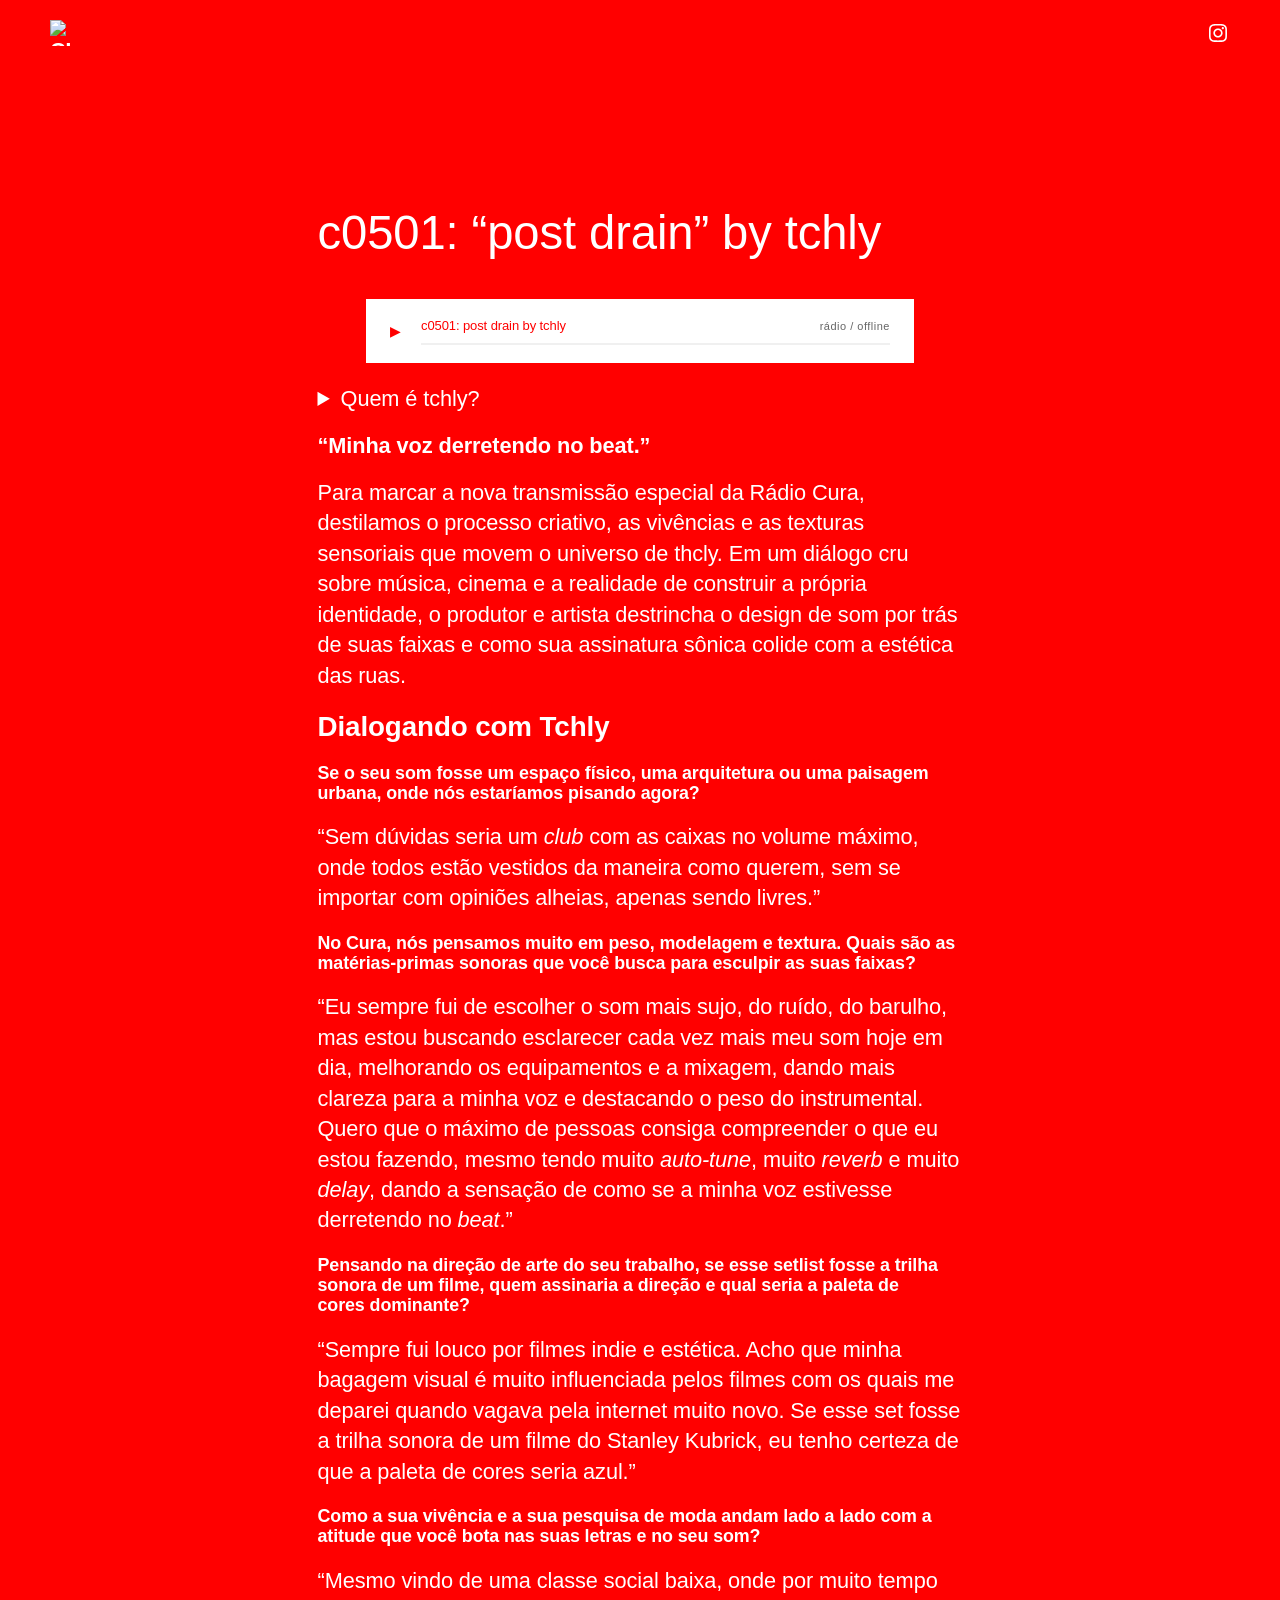
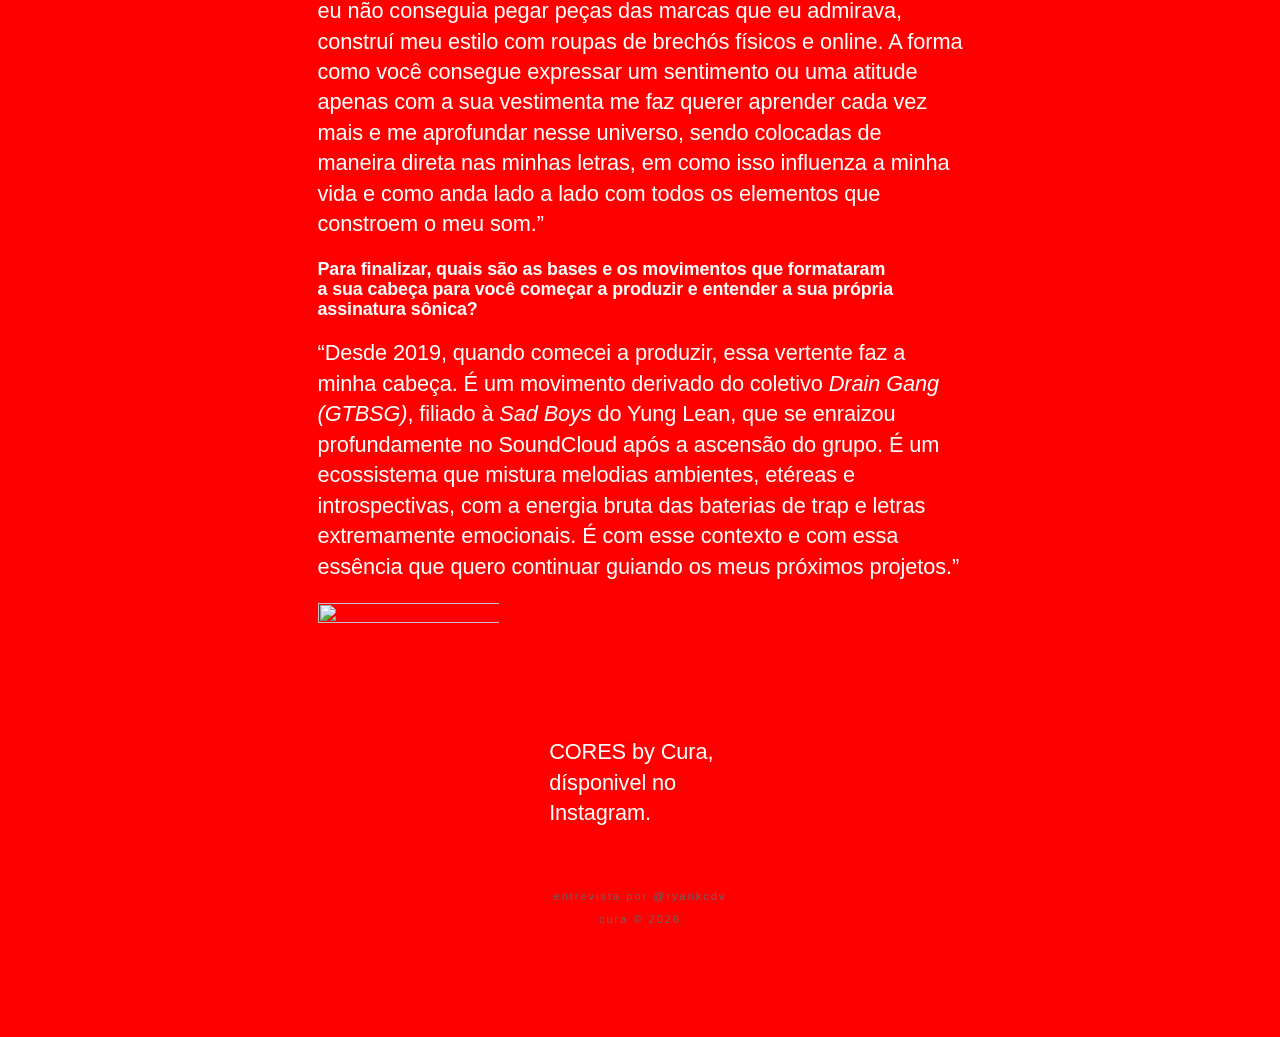
==== c0501-postdrain-by-tchly/index.html @ 5287414c "Atualização: nova soundatrack, novas imagens e nova página." ====
<!DOCTYPE html>
<html lang="pt-BR">
<head><meta charset="UTF-8">
	
	<meta name="viewport" content="width=device-width, initial-scale=1">
<meta name="robots" content="max-image-preview:large">
<title>c0501: “post drain” by tchly – CURA</title>
<link rel="alternate" type="application/rss+xml" title="Feed para CURA »" href="https://cura.art.br/feed/">
<link rel="alternate" type="application/rss+xml" title="Feed de comentários para CURA »" href="https://cura.art.br/comments/feed/">
<link rel="alternate" title="oEmbed (JSON)" type="application/json+oembed" href="https://cura.art.br/wp-json/oembed/1.0/embed?url=https%3A%2F%2Fcura.art.br%2Fc0501-postdrain-by-tchly%2F">
<link rel="alternate" title="oEmbed (XML)" type="text/xml+oembed" href="https://cura.art.br/wp-json/oembed/1.0/embed?url=https%3A%2F%2Fcura.art.br%2Fc0501-postdrain-by-tchly%2F&amp;format=xml">
<style id="wp-img-auto-sizes-contain-inline-css">
img:is([sizes=auto i],[sizes^="auto," i]){contain-intrinsic-size:3000px 1500px}
/*# sourceURL=wp-img-auto-sizes-contain-inline-css */
</style>
<style id="wp-block-social-links-inline-css">
.wp-block-social-links{background:none;box-sizing:border-box;margin-left:0;padding-left:0;padding-right:0;text-indent:0}.wp-block-social-links .wp-social-link a,.wp-block-social-links .wp-social-link a:hover{border-bottom:0;box-shadow:none;text-decoration:none}.wp-block-social-links .wp-social-link svg{height:1em;width:1em}.wp-block-social-links .wp-social-link span:not(.screen-reader-text){font-size:.65em;margin-left:.5em;margin-right:.5em}.wp-block-social-links.has-small-icon-size{font-size:16px}.wp-block-social-links,.wp-block-social-links.has-normal-icon-size{font-size:24px}.wp-block-social-links.has-large-icon-size{font-size:36px}.wp-block-social-links.has-huge-icon-size{font-size:48px}.wp-block-social-links.aligncenter{display:flex;justify-content:center}.wp-block-social-links.alignright{justify-content:flex-end}.wp-block-social-link{border-radius:9999px;display:block}@media not (prefers-reduced-motion){.wp-block-social-link{transition:transform .1s ease}}.wp-block-social-link{height:auto}.wp-block-social-link a{align-items:center;display:flex;line-height:0}.wp-block-social-link:hover{transform:scale(1.1)}.wp-block-social-links .wp-block-social-link.wp-social-link{display:inline-block;margin:0;padding:0}.wp-block-social-links .wp-block-social-link.wp-social-link .wp-block-social-link-anchor,.wp-block-social-links .wp-block-social-link.wp-social-link .wp-block-social-link-anchor svg,.wp-block-social-links .wp-block-social-link.wp-social-link .wp-block-social-link-anchor:active,.wp-block-social-links .wp-block-social-link.wp-social-link .wp-block-social-link-anchor:hover,.wp-block-social-links .wp-block-social-link.wp-social-link .wp-block-social-link-anchor:visited{fill:currentColor;color:currentColor}:where(.wp-block-social-links:not(.is-style-logos-only)) .wp-social-link{background-color:#f0f0f0;color:#444}:where(.wp-block-social-links:not(.is-style-logos-only)) .wp-social-link-amazon{background-color:#f90;color:#fff}:where(.wp-block-social-links:not(.is-style-logos-only)) .wp-social-link-bandcamp{background-color:#1ea0c3;color:#fff}:where(.wp-block-social-links:not(.is-style-logos-only)) .wp-social-link-behance{background-color:#0757fe;color:#fff}:where(.wp-block-social-links:not(.is-style-logos-only)) .wp-social-link-bluesky{background-color:#0a7aff;color:#fff}:where(.wp-block-social-links:not(.is-style-logos-only)) .wp-social-link-codepen{background-color:#1e1f26;color:#fff}:where(.wp-block-social-links:not(.is-style-logos-only)) .wp-social-link-deviantart{background-color:#02e49b;color:#fff}:where(.wp-block-social-links:not(.is-style-logos-only)) .wp-social-link-discord{background-color:#5865f2;color:#fff}:where(.wp-block-social-links:not(.is-style-logos-only)) .wp-social-link-dribbble{background-color:#e94c89;color:#fff}:where(.wp-block-social-links:not(.is-style-logos-only)) .wp-social-link-dropbox{background-color:#4280ff;color:#fff}:where(.wp-block-social-links:not(.is-style-logos-only)) .wp-social-link-etsy{background-color:#f45800;color:#fff}:where(.wp-block-social-links:not(.is-style-logos-only)) .wp-social-link-facebook{background-color:#0866ff;color:#fff}:where(.wp-block-social-links:not(.is-style-logos-only)) .wp-social-link-fivehundredpx{background-color:#000;color:#fff}:where(.wp-block-social-links:not(.is-style-logos-only)) .wp-social-link-flickr{background-color:#0461dd;color:#fff}:where(.wp-block-social-links:not(.is-style-logos-only)) .wp-social-link-foursquare{background-color:#e65678;color:#fff}:where(.wp-block-social-links:not(.is-style-logos-only)) .wp-social-link-github{background-color:#24292d;color:#fff}:where(.wp-block-social-links:not(.is-style-logos-only)) .wp-social-link-goodreads{background-color:#eceadd;color:#382110}:where(.wp-block-social-links:not(.is-style-logos-only)) .wp-social-link-google{background-color:#ea4434;color:#fff}:where(.wp-block-social-links:not(.is-style-logos-only)) .wp-social-link-gravatar{background-color:#1d4fc4;color:#fff}:where(.wp-block-social-links:not(.is-style-logos-only)) .wp-social-link-instagram{background-color:#f00075;color:#fff}:where(.wp-block-social-links:not(.is-style-logos-only)) .wp-social-link-lastfm{background-color:#e21b24;color:#fff}:where(.wp-block-social-links:not(.is-style-logos-only)) .wp-social-link-linkedin{background-color:#0d66c2;color:#fff}:where(.wp-block-social-links:not(.is-style-logos-only)) .wp-social-link-mastodon{background-color:#3288d4;color:#fff}:where(.wp-block-social-links:not(.is-style-logos-only)) .wp-social-link-medium{background-color:#000;color:#fff}:where(.wp-block-social-links:not(.is-style-logos-only)) .wp-social-link-meetup{background-color:#f6405f;color:#fff}:where(.wp-block-social-links:not(.is-style-logos-only)) .wp-social-link-patreon{background-color:#000;color:#fff}:where(.wp-block-social-links:not(.is-style-logos-only)) .wp-social-link-pinterest{background-color:#e60122;color:#fff}:where(.wp-block-social-links:not(.is-style-logos-only)) .wp-social-link-pocket{background-color:#ef4155;color:#fff}:where(.wp-block-social-links:not(.is-style-logos-only)) .wp-social-link-reddit{background-color:#ff4500;color:#fff}:where(.wp-block-social-links:not(.is-style-logos-only)) .wp-social-link-skype{background-color:#0478d7;color:#fff}:where(.wp-block-social-links:not(.is-style-logos-only)) .wp-social-link-snapchat{stroke:#000;background-color:#fefc00;color:#fff}:where(.wp-block-social-links:not(.is-style-logos-only)) .wp-social-link-soundcloud{background-color:#ff5600;color:#fff}:where(.wp-block-social-links:not(.is-style-logos-only)) .wp-social-link-spotify{background-color:#1bd760;color:#fff}:where(.wp-block-social-links:not(.is-style-logos-only)) .wp-social-link-telegram{background-color:#2aabee;color:#fff}:where(.wp-block-social-links:not(.is-style-logos-only)) .wp-social-link-threads{background-color:#000;color:#fff}:where(.wp-block-social-links:not(.is-style-logos-only)) .wp-social-link-tiktok{background-color:#000;color:#fff}:where(.wp-block-social-links:not(.is-style-logos-only)) .wp-social-link-tumblr{background-color:#011835;color:#fff}:where(.wp-block-social-links:not(.is-style-logos-only)) .wp-social-link-twitch{background-color:#6440a4;color:#fff}:where(.wp-block-social-links:not(.is-style-logos-only)) .wp-social-link-twitter{background-color:#1da1f2;color:#fff}:where(.wp-block-social-links:not(.is-style-logos-only)) .wp-social-link-vimeo{background-color:#1eb7ea;color:#fff}:where(.wp-block-social-links:not(.is-style-logos-only)) .wp-social-link-vk{background-color:#4680c2;color:#fff}:where(.wp-block-social-links:not(.is-style-logos-only)) .wp-social-link-wordpress{background-color:#3499cd;color:#fff}:where(.wp-block-social-links:not(.is-style-logos-only)) .wp-social-link-whatsapp{background-color:#25d366;color:#fff}:where(.wp-block-social-links:not(.is-style-logos-only)) .wp-social-link-x{background-color:#000;color:#fff}:where(.wp-block-social-links:not(.is-style-logos-only)) .wp-social-link-yelp{background-color:#d32422;color:#fff}:where(.wp-block-social-links:not(.is-style-logos-only)) .wp-social-link-youtube{background-color:red;color:#fff}:where(.wp-block-social-links.is-style-logos-only) .wp-social-link{background:none}:where(.wp-block-social-links.is-style-logos-only) .wp-social-link svg{height:1.25em;width:1.25em}:where(.wp-block-social-links.is-style-logos-only) .wp-social-link-amazon{color:#f90}:where(.wp-block-social-links.is-style-logos-only) .wp-social-link-bandcamp{color:#1ea0c3}:where(.wp-block-social-links.is-style-logos-only) .wp-social-link-behance{color:#0757fe}:where(.wp-block-social-links.is-style-logos-only) .wp-social-link-bluesky{color:#0a7aff}:where(.wp-block-social-links.is-style-logos-only) .wp-social-link-codepen{color:#1e1f26}:where(.wp-block-social-links.is-style-logos-only) .wp-social-link-deviantart{color:#02e49b}:where(.wp-block-social-links.is-style-logos-only) .wp-social-link-discord{color:#5865f2}:where(.wp-block-social-links.is-style-logos-only) .wp-social-link-dribbble{color:#e94c89}:where(.wp-block-social-links.is-style-logos-only) .wp-social-link-dropbox{color:#4280ff}:where(.wp-block-social-links.is-style-logos-only) .wp-social-link-etsy{color:#f45800}:where(.wp-block-social-links.is-style-logos-only) .wp-social-link-facebook{color:#0866ff}:where(.wp-block-social-links.is-style-logos-only) .wp-social-link-fivehundredpx{color:#000}:where(.wp-block-social-links.is-style-logos-only) .wp-social-link-flickr{color:#0461dd}:where(.wp-block-social-links.is-style-logos-only) .wp-social-link-foursquare{color:#e65678}:where(.wp-block-social-links.is-style-logos-only) .wp-social-link-github{color:#24292d}:where(.wp-block-social-links.is-style-logos-only) .wp-social-link-goodreads{color:#382110}:where(.wp-block-social-links.is-style-logos-only) .wp-social-link-google{color:#ea4434}:where(.wp-block-social-links.is-style-logos-only) .wp-social-link-gravatar{color:#1d4fc4}:where(.wp-block-social-links.is-style-logos-only) .wp-social-link-instagram{color:#f00075}:where(.wp-block-social-links.is-style-logos-only) .wp-social-link-lastfm{color:#e21b24}:where(.wp-block-social-links.is-style-logos-only) .wp-social-link-linkedin{color:#0d66c2}:where(.wp-block-social-links.is-style-logos-only) .wp-social-link-mastodon{color:#3288d4}:where(.wp-block-social-links.is-style-logos-only) .wp-social-link-medium{color:#000}:where(.wp-block-social-links.is-style-logos-only) .wp-social-link-meetup{color:#f6405f}:where(.wp-block-social-links.is-style-logos-only) .wp-social-link-patreon{color:#000}:where(.wp-block-social-links.is-style-logos-only) .wp-social-link-pinterest{color:#e60122}:where(.wp-block-social-links.is-style-logos-only) .wp-social-link-pocket{color:#ef4155}:where(.wp-block-social-links.is-style-logos-only) .wp-social-link-reddit{color:#ff4500}:where(.wp-block-social-links.is-style-logos-only) .wp-social-link-skype{color:#0478d7}:where(.wp-block-social-links.is-style-logos-only) .wp-social-link-snapchat{stroke:#000;color:#fff}:where(.wp-block-social-links.is-style-logos-only) .wp-social-link-soundcloud{color:#ff5600}:where(.wp-block-social-links.is-style-logos-only) .wp-social-link-spotify{color:#1bd760}:where(.wp-block-social-links.is-style-logos-only) .wp-social-link-telegram{color:#2aabee}:where(.wp-block-social-links.is-style-logos-only) .wp-social-link-threads{color:#000}:where(.wp-block-social-links.is-style-logos-only) .wp-social-link-tiktok{color:#000}:where(.wp-block-social-links.is-style-logos-only) .wp-social-link-tumblr{color:#011835}:where(.wp-block-social-links.is-style-logos-only) .wp-social-link-twitch{color:#6440a4}:where(.wp-block-social-links.is-style-logos-only) .wp-social-link-twitter{color:#1da1f2}:where(.wp-block-social-links.is-style-logos-only) .wp-social-link-vimeo{color:#1eb7ea}:where(.wp-block-social-links.is-style-logos-only) .wp-social-link-vk{color:#4680c2}:where(.wp-block-social-links.is-style-logos-only) .wp-social-link-whatsapp{color:#25d366}:where(.wp-block-social-links.is-style-logos-only) .wp-social-link-wordpress{color:#3499cd}:where(.wp-block-social-links.is-style-logos-only) .wp-social-link-x{color:#000}:where(.wp-block-social-links.is-style-logos-only) .wp-social-link-yelp{color:#d32422}:where(.wp-block-social-links.is-style-logos-only) .wp-social-link-youtube{color:red}.wp-block-social-links.is-style-pill-shape .wp-social-link{width:auto}:root :where(.wp-block-social-links .wp-social-link a){padding:.25em}:root :where(.wp-block-social-links.is-style-logos-only .wp-social-link a){padding:0}:root :where(.wp-block-social-links.is-style-pill-shape .wp-social-link a){padding-left:.6666666667em;padding-right:.6666666667em}.wp-block-social-links:not(.has-icon-color):not(.has-icon-background-color) .wp-social-link-snapchat .wp-block-social-link-label{color:#000}
/*# sourceURL=https://cura.art.br/wp-includes/blocks/social-links/style.min.css */
</style>
<style id="wp-block-group-inline-css">
.wp-block-group{box-sizing:border-box}:where(.wp-block-group.wp-block-group-is-layout-constrained){position:relative}
/*# sourceURL=https://cura.art.br/wp-includes/blocks/group/style.min.css */
</style>
<style id="wp-block-post-title-inline-css">
.wp-block-post-title{box-sizing:border-box;word-break:break-word}.wp-block-post-title :where(a){display:inline-block;font-family:inherit;font-size:inherit;font-style:inherit;font-weight:inherit;letter-spacing:inherit;line-height:inherit;text-decoration:inherit}
/*# sourceURL=https://cura.art.br/wp-includes/blocks/post-title/style.min.css */
</style>
<style id="wp-block-paragraph-inline-css">
.is-small-text{font-size:.875em}.is-regular-text{font-size:1em}.is-large-text{font-size:2.25em}.is-larger-text{font-size:3em}.has-drop-cap:not(:focus):first-letter{float:left;font-size:8.4em;font-style:normal;font-weight:100;line-height:.68;margin:.05em .1em 0 0;text-transform:uppercase}body.rtl .has-drop-cap:not(:focus):first-letter{float:none;margin-left:.1em}p.has-drop-cap.has-background{overflow:hidden}:root :where(p.has-background){padding:1.25em 2.375em}:where(p.has-text-color:not(.has-link-color)) a{color:inherit}p.has-text-align-left[style*="writing-mode:vertical-lr"],p.has-text-align-right[style*="writing-mode:vertical-rl"]{rotate:180deg}
/*# sourceURL=https://cura.art.br/wp-includes/blocks/paragraph/style.min.css */
</style>
<style id="wp-block-details-inline-css">
.wp-block-details{box-sizing:border-box}.wp-block-details summary{cursor:pointer}
/*# sourceURL=https://cura.art.br/wp-includes/blocks/details/style.min.css */
</style>
<style id="wp-block-heading-inline-css">
h1:where(.wp-block-heading).has-background,h2:where(.wp-block-heading).has-background,h3:where(.wp-block-heading).has-background,h4:where(.wp-block-heading).has-background,h5:where(.wp-block-heading).has-background,h6:where(.wp-block-heading).has-background{padding:1.25em 2.375em}h1.has-text-align-left[style*=writing-mode]:where([style*=vertical-lr]),h1.has-text-align-right[style*=writing-mode]:where([style*=vertical-rl]),h2.has-text-align-left[style*=writing-mode]:where([style*=vertical-lr]),h2.has-text-align-right[style*=writing-mode]:where([style*=vertical-rl]),h3.has-text-align-left[style*=writing-mode]:where([style*=vertical-lr]),h3.has-text-align-right[style*=writing-mode]:where([style*=vertical-rl]),h4.has-text-align-left[style*=writing-mode]:where([style*=vertical-lr]),h4.has-text-align-right[style*=writing-mode]:where([style*=vertical-rl]),h5.has-text-align-left[style*=writing-mode]:where([style*=vertical-lr]),h5.has-text-align-right[style*=writing-mode]:where([style*=vertical-rl]),h6.has-text-align-left[style*=writing-mode]:where([style*=vertical-lr]),h6.has-text-align-right[style*=writing-mode]:where([style*=vertical-rl]){rotate:180deg}
/*# sourceURL=https://cura.art.br/wp-includes/blocks/heading/style.min.css */
</style>
<style id="wp-block-image-inline-css">
.wp-block-image>a,.wp-block-image>figure>a{display:inline-block}.wp-block-image img{box-sizing:border-box;height:auto;max-width:100%;vertical-align:bottom}@media not (prefers-reduced-motion){.wp-block-image img.hide{visibility:hidden}.wp-block-image img.show{animation:show-content-image .4s}}.wp-block-image[style*=border-radius] img,.wp-block-image[style*=border-radius]>a{border-radius:inherit}.wp-block-image.has-custom-border img{box-sizing:border-box}.wp-block-image.aligncenter{text-align:center}.wp-block-image.alignfull>a,.wp-block-image.alignwide>a{width:100%}.wp-block-image.alignfull img,.wp-block-image.alignwide img{height:auto;width:100%}.wp-block-image .aligncenter,.wp-block-image .alignleft,.wp-block-image .alignright,.wp-block-image.aligncenter,.wp-block-image.alignleft,.wp-block-image.alignright{display:table}.wp-block-image .aligncenter>figcaption,.wp-block-image .alignleft>figcaption,.wp-block-image .alignright>figcaption,.wp-block-image.aligncenter>figcaption,.wp-block-image.alignleft>figcaption,.wp-block-image.alignright>figcaption{caption-side:bottom;display:table-caption}.wp-block-image .alignleft{float:left;margin:.5em 1em .5em 0}.wp-block-image .alignright{float:right;margin:.5em 0 .5em 1em}.wp-block-image .aligncenter{margin-left:auto;margin-right:auto}.wp-block-image :where(figcaption){margin-bottom:1em;margin-top:.5em}.wp-block-image.is-style-circle-mask img{border-radius:9999px}@supports ((-webkit-mask-image:none) or (mask-image:none)) or (-webkit-mask-image:none){.wp-block-image.is-style-circle-mask img{border-radius:0;-webkit-mask-image:url('data:image/svg+xml;utf8,<svg viewBox="0 0 100 100" xmlns="http://www.w3.org/2000/svg"><circle cx="50" cy="50" r="50"/></svg>');mask-image:url('data:image/svg+xml;utf8,<svg viewBox="0 0 100 100" xmlns="http://www.w3.org/2000/svg"><circle cx="50" cy="50" r="50"/></svg>');mask-mode:alpha;-webkit-mask-position:center;mask-position:center;-webkit-mask-repeat:no-repeat;mask-repeat:no-repeat;-webkit-mask-size:contain;mask-size:contain}}:root :where(.wp-block-image.is-style-rounded img,.wp-block-image .is-style-rounded img){border-radius:9999px}.wp-block-image figure{margin:0}.wp-lightbox-container{display:flex;flex-direction:column;position:relative}.wp-lightbox-container img{cursor:zoom-in}.wp-lightbox-container img:hover+button{opacity:1}.wp-lightbox-container button{align-items:center;backdrop-filter:blur(16px) saturate(180%);background-color:#5a5a5a40;border:none;border-radius:4px;cursor:zoom-in;display:flex;height:20px;justify-content:center;opacity:0;padding:0;position:absolute;right:16px;text-align:center;top:16px;width:20px;z-index:100}@media not (prefers-reduced-motion){.wp-lightbox-container button{transition:opacity .2s ease}}.wp-lightbox-container button:focus-visible{outline:3px auto #5a5a5a40;outline:3px auto -webkit-focus-ring-color;outline-offset:3px}.wp-lightbox-container button:hover{cursor:pointer;opacity:1}.wp-lightbox-container button:focus{opacity:1}.wp-lightbox-container button:focus,.wp-lightbox-container button:hover,.wp-lightbox-container button:not(:hover):not(:active):not(.has-background){background-color:#5a5a5a40;border:none}.wp-lightbox-overlay{box-sizing:border-box;cursor:zoom-out;height:100vh;left:0;overflow:hidden;position:fixed;top:0;visibility:hidden;width:100%;z-index:100000}.wp-lightbox-overlay .wp-lightbox-close-button{align-items:center;cursor:pointer;display:flex;font-family:inherit;gap:8px;justify-content:center;line-height:1;min-height:40px;min-width:40px;padding:0 4px;position:absolute;right:calc(env(safe-area-inset-right) + 16px);top:calc(env(safe-area-inset-top) + 16px);z-index:5000000}.wp-lightbox-overlay .wp-lightbox-close-button:focus,.wp-lightbox-overlay .wp-lightbox-close-button:hover,.wp-lightbox-overlay .wp-lightbox-close-button:not(:hover):not(:active):not(.has-background){background:none;border:none}.wp-lightbox-overlay .wp-lightbox-close-button:has(.wp-lightbox-close-text:not([hidden])) .wp-lightbox-close-icon svg{height:1em;width:1em}.wp-lightbox-overlay .wp-lightbox-close-icon svg{display:block}.wp-lightbox-overlay .wp-lightbox-navigation-button-next,.wp-lightbox-overlay .wp-lightbox-navigation-button-prev{align-items:center;bottom:16px;cursor:pointer;display:flex;font-family:inherit;gap:4px;justify-content:center;line-height:1;min-height:40px;min-width:40px;padding:0 8px;position:absolute;z-index:2000002}.wp-lightbox-overlay .wp-lightbox-navigation-button-next[hidden],.wp-lightbox-overlay .wp-lightbox-navigation-button-prev[hidden]{display:none}@media (min-width:960px){.wp-lightbox-overlay .wp-lightbox-navigation-button-next,.wp-lightbox-overlay .wp-lightbox-navigation-button-prev{bottom:50%;transform:translateY(-50%)}}.wp-lightbox-overlay .wp-lightbox-navigation-button-next:focus,.wp-lightbox-overlay .wp-lightbox-navigation-button-next:hover,.wp-lightbox-overlay .wp-lightbox-navigation-button-next:not(:hover):not(:active):not(.has-background),.wp-lightbox-overlay .wp-lightbox-navigation-button-prev:focus,.wp-lightbox-overlay .wp-lightbox-navigation-button-prev:hover,.wp-lightbox-overlay .wp-lightbox-navigation-button-prev:not(:hover):not(:active):not(.has-background){background:none;border:none;padding:0 8px}.wp-lightbox-overlay .wp-lightbox-navigation-button-next:has(.wp-lightbox-navigation-text:not([hidden])) .wp-lightbox-navigation-icon svg,.wp-lightbox-overlay .wp-lightbox-navigation-button-prev:has(.wp-lightbox-navigation-text:not([hidden])) .wp-lightbox-navigation-icon svg{display:block;height:1.5em;width:1.5em}.wp-lightbox-overlay .wp-lightbox-navigation-button-prev{left:calc(env(safe-area-inset-left) + 16px)}.wp-lightbox-overlay .wp-lightbox-navigation-button-next{right:calc(env(safe-area-inset-right) + 16px)}.wp-lightbox-overlay .wp-lightbox-navigation-icon svg{vertical-align:middle}.wp-lightbox-overlay .lightbox-image-container{height:var(--wp--lightbox-container-height);left:50%;overflow:hidden;position:absolute;top:50%;transform:translate(-50%,-50%);transform-origin:top left;width:var(--wp--lightbox-container-width);z-index:2000001}.wp-lightbox-overlay .wp-block-image{align-items:center;box-sizing:border-box;display:flex;height:100%;justify-content:center;margin:0;position:relative;transform-origin:0 0;width:100%;z-index:3000000}.wp-lightbox-overlay .wp-block-image img{height:var(--wp--lightbox-image-height);min-height:var(--wp--lightbox-image-height);min-width:var(--wp--lightbox-image-width);width:var(--wp--lightbox-image-width)}.wp-lightbox-overlay .wp-block-image figcaption{display:none}.wp-lightbox-overlay button{background:none;border:none}.wp-lightbox-overlay .scrim{background-color:#fff;height:100%;opacity:.9;position:absolute;width:100%;z-index:2000000}.wp-lightbox-overlay.active{visibility:visible}@media not (prefers-reduced-motion){.wp-lightbox-overlay.active{animation:turn-on-visibility .25s both}.wp-lightbox-overlay.active img{animation:turn-on-visibility .35s both}.wp-lightbox-overlay.show-closing-animation:not(.active){animation:turn-off-visibility .35s both}.wp-lightbox-overlay.show-closing-animation:not(.active) img{animation:turn-off-visibility .25s both}.wp-lightbox-overlay.zoom.active{animation:none;opacity:1;visibility:visible}.wp-lightbox-overlay.zoom.active .lightbox-image-container{animation:lightbox-zoom-in .4s}.wp-lightbox-overlay.zoom.active .lightbox-image-container img{animation:none}.wp-lightbox-overlay.zoom.active .scrim{animation:turn-on-visibility .4s forwards}.wp-lightbox-overlay.zoom.show-closing-animation:not(.active){animation:none}.wp-lightbox-overlay.zoom.show-closing-animation:not(.active) .lightbox-image-container{animation:lightbox-zoom-out .4s}.wp-lightbox-overlay.zoom.show-closing-animation:not(.active) .lightbox-image-container img{animation:none}.wp-lightbox-overlay.zoom.show-closing-animation:not(.active) .scrim{animation:turn-off-visibility .4s forwards}}@keyframes show-content-image{0%{visibility:hidden}99%{visibility:hidden}to{visibility:visible}}@keyframes turn-on-visibility{0%{opacity:0}to{opacity:1}}@keyframes turn-off-visibility{0%{opacity:1;visibility:visible}99%{opacity:0;visibility:visible}to{opacity:0;visibility:hidden}}@keyframes lightbox-zoom-in{0%{transform:translate(calc((-100vw + var(--wp--lightbox-scrollbar-width))/2 + var(--wp--lightbox-initial-left-position)),calc(-50vh + var(--wp--lightbox-initial-top-position))) scale(var(--wp--lightbox-scale))}to{transform:translate(-50%,-50%) scale(1)}}@keyframes lightbox-zoom-out{0%{transform:translate(-50%,-50%) scale(1);visibility:visible}99%{visibility:visible}to{transform:translate(calc((-100vw + var(--wp--lightbox-scrollbar-width))/2 + var(--wp--lightbox-initial-left-position)),calc(-50vh + var(--wp--lightbox-initial-top-position))) scale(var(--wp--lightbox-scale));visibility:hidden}}
/*# sourceURL=https://cura.art.br/wp-includes/blocks/image/style.min.css */
</style>
<style id="wp-block-columns-inline-css">
.wp-block-columns{box-sizing:border-box;display:flex;flex-wrap:wrap!important}@media (min-width:782px){.wp-block-columns{flex-wrap:nowrap!important}}.wp-block-columns{align-items:normal!important}.wp-block-columns.are-vertically-aligned-top{align-items:flex-start}.wp-block-columns.are-vertically-aligned-center{align-items:center}.wp-block-columns.are-vertically-aligned-bottom{align-items:flex-end}@media (max-width:781px){.wp-block-columns:not(.is-not-stacked-on-mobile)>.wp-block-column{flex-basis:100%!important}}@media (min-width:782px){.wp-block-columns:not(.is-not-stacked-on-mobile)>.wp-block-column{flex-basis:0;flex-grow:1}.wp-block-columns:not(.is-not-stacked-on-mobile)>.wp-block-column[style*=flex-basis]{flex-grow:0}}.wp-block-columns.is-not-stacked-on-mobile{flex-wrap:nowrap!important}.wp-block-columns.is-not-stacked-on-mobile>.wp-block-column{flex-basis:0;flex-grow:1}.wp-block-columns.is-not-stacked-on-mobile>.wp-block-column[style*=flex-basis]{flex-grow:0}:where(.wp-block-columns){margin-bottom:1.75em}:where(.wp-block-columns.has-background){padding:1.25em 2.375em}.wp-block-column{flex-grow:1;min-width:0;overflow-wrap:break-word;word-break:break-word}.wp-block-column.is-vertically-aligned-top{align-self:flex-start}.wp-block-column.is-vertically-aligned-center{align-self:center}.wp-block-column.is-vertically-aligned-bottom{align-self:flex-end}.wp-block-column.is-vertically-aligned-stretch{align-self:stretch}.wp-block-column.is-vertically-aligned-bottom,.wp-block-column.is-vertically-aligned-center,.wp-block-column.is-vertically-aligned-top{width:100%}
/*# sourceURL=https://cura.art.br/wp-includes/blocks/columns/style.min.css */
</style>
<style id="wp-block-post-content-inline-css">
.wp-block-post-content{display:flow-root}
/*# sourceURL=https://cura.art.br/wp-includes/blocks/post-content/style.min.css */
</style>
<style id="wp-block-library-inline-css">
:root{--wp-block-synced-color:#7a00df;--wp-block-synced-color--rgb:122,0,223;--wp-bound-block-color:var(--wp-block-synced-color);--wp-editor-canvas-background:#ddd;--wp-admin-theme-color:#007cba;--wp-admin-theme-color--rgb:0,124,186;--wp-admin-theme-color-darker-10:#006ba1;--wp-admin-theme-color-darker-10--rgb:0,107,160.5;--wp-admin-theme-color-darker-20:#005a87;--wp-admin-theme-color-darker-20--rgb:0,90,135;--wp-admin-border-width-focus:2px}@media (min-resolution:192dpi){:root{--wp-admin-border-width-focus:1.5px}}.wp-element-button{cursor:pointer}:root .has-very-light-gray-background-color{background-color:#eee}:root .has-very-dark-gray-background-color{background-color:#313131}:root .has-very-light-gray-color{color:#eee}:root .has-very-dark-gray-color{color:#313131}:root .has-vivid-green-cyan-to-vivid-cyan-blue-gradient-background{background:linear-gradient(135deg,#00d084,#0693e3)}:root .has-purple-crush-gradient-background{background:linear-gradient(135deg,#34e2e4,#4721fb 50%,#ab1dfe)}:root .has-hazy-dawn-gradient-background{background:linear-gradient(135deg,#faaca8,#dad0ec)}:root .has-subdued-olive-gradient-background{background:linear-gradient(135deg,#fafae1,#67a671)}:root .has-atomic-cream-gradient-background{background:linear-gradient(135deg,#fdd79a,#004a59)}:root .has-nightshade-gradient-background{background:linear-gradient(135deg,#330968,#31cdcf)}:root .has-midnight-gradient-background{background:linear-gradient(135deg,#020381,#2874fc)}:root{--wp--preset--font-size--normal:16px;--wp--preset--font-size--huge:42px}.has-regular-font-size{font-size:1em}.has-larger-font-size{font-size:2.625em}.has-normal-font-size{font-size:var(--wp--preset--font-size--normal)}.has-huge-font-size{font-size:var(--wp--preset--font-size--huge)}:root .has-text-align-center{text-align:center}:root .has-text-align-left{text-align:left}:root .has-text-align-right{text-align:right}.has-fit-text{white-space:nowrap!important}#end-resizable-editor-section{display:none}.aligncenter{clear:both}.items-justified-left{justify-content:flex-start}.items-justified-center{justify-content:center}.items-justified-right{justify-content:flex-end}.items-justified-space-between{justify-content:space-between}.screen-reader-text{word-wrap:normal!important;border:0;clip-path:inset(50%);height:1px;margin:-1px;overflow:hidden;padding:0;position:absolute;width:1px}.screen-reader-text:focus{background-color:#ddd;clip-path:none;color:#444;display:block;font-size:1em;height:auto;left:5px;line-height:normal;padding:15px 23px 14px;text-decoration:none;top:5px;width:auto;z-index:100000}html :where(.has-border-color){border-style:solid}html :where([style*=border-color]){border-style:solid}html :where([style*=border-top-color]){border-top-style:solid}html :where([style*=border-right-color]){border-right-style:solid}html :where([style*=border-bottom-color]){border-bottom-style:solid}html :where([style*=border-left-color]){border-left-style:solid}html :where([style*=border-width]){border-style:solid}html :where([style*=border-top-width]){border-top-style:solid}html :where([style*=border-right-width]){border-right-style:solid}html :where([style*=border-bottom-width]){border-bottom-style:solid}html :where([style*=border-left-width]){border-left-style:solid}html :where(img[class*=wp-image-]){height:auto;max-width:100%}:where(figure){margin:0 0 1em}html :where(.is-position-sticky){--wp-admin--admin-bar--position-offset:var(--wp-admin--admin-bar--height,0px)}@media screen and (max-width:600px){html :where(.is-position-sticky){--wp-admin--admin-bar--position-offset:0px}}
/*# sourceURL=/wp-includes/css/dist/block-library/common.min.css */
</style>
<style id="global-styles-inline-css">
:root{--wp--preset--aspect-ratio--square: 1;--wp--preset--aspect-ratio--4-3: 4/3;--wp--preset--aspect-ratio--3-4: 3/4;--wp--preset--aspect-ratio--3-2: 3/2;--wp--preset--aspect-ratio--2-3: 2/3;--wp--preset--aspect-ratio--16-9: 16/9;--wp--preset--aspect-ratio--9-16: 9/16;--wp--preset--color--black: #000000;--wp--preset--color--cyan-bluish-gray: #abb8c3;--wp--preset--color--white: #ffffff;--wp--preset--color--pale-pink: #f78da7;--wp--preset--color--vivid-red: #cf2e2e;--wp--preset--color--luminous-vivid-orange: #ff6900;--wp--preset--color--luminous-vivid-amber: #fcb900;--wp--preset--color--light-green-cyan: #7bdcb5;--wp--preset--color--vivid-green-cyan: #00d084;--wp--preset--color--pale-cyan-blue: #8ed1fc;--wp--preset--color--vivid-cyan-blue: #0693e3;--wp--preset--color--vivid-purple: #9b51e0;--wp--preset--color--base: #FFFFFF;--wp--preset--color--contrast: #111111;--wp--preset--color--accent-1: #FFEE58;--wp--preset--color--accent-2: #F6CFF4;--wp--preset--color--accent-3: #503AA8;--wp--preset--color--accent-4: #686868;--wp--preset--color--accent-5: #FBFAF3;--wp--preset--color--accent-6: color-mix(in srgb, currentColor 20%, transparent);--wp--preset--color--custom-color-1: #ff0000;--wp--preset--color--custom-color-2: #000;--wp--preset--color--custom-color-3: #ffffff;--wp--preset--gradient--vivid-cyan-blue-to-vivid-purple: linear-gradient(135deg,rgb(6,147,227) 0%,rgb(155,81,224) 100%);--wp--preset--gradient--light-green-cyan-to-vivid-green-cyan: linear-gradient(135deg,rgb(122,220,180) 0%,rgb(0,208,130) 100%);--wp--preset--gradient--luminous-vivid-amber-to-luminous-vivid-orange: linear-gradient(135deg,rgb(252,185,0) 0%,rgb(255,105,0) 100%);--wp--preset--gradient--luminous-vivid-orange-to-vivid-red: linear-gradient(135deg,rgb(255,105,0) 0%,rgb(207,46,46) 100%);--wp--preset--gradient--very-light-gray-to-cyan-bluish-gray: linear-gradient(135deg,rgb(238,238,238) 0%,rgb(169,184,195) 100%);--wp--preset--gradient--cool-to-warm-spectrum: linear-gradient(135deg,rgb(74,234,220) 0%,rgb(151,120,209) 20%,rgb(207,42,186) 40%,rgb(238,44,130) 60%,rgb(251,105,98) 80%,rgb(254,248,76) 100%);--wp--preset--gradient--blush-light-purple: linear-gradient(135deg,rgb(255,206,236) 0%,rgb(152,150,240) 100%);--wp--preset--gradient--blush-bordeaux: linear-gradient(135deg,rgb(254,205,165) 0%,rgb(254,45,45) 50%,rgb(107,0,62) 100%);--wp--preset--gradient--luminous-dusk: linear-gradient(135deg,rgb(255,203,112) 0%,rgb(199,81,192) 50%,rgb(65,88,208) 100%);--wp--preset--gradient--pale-ocean: linear-gradient(135deg,rgb(255,245,203) 0%,rgb(182,227,212) 50%,rgb(51,167,181) 100%);--wp--preset--gradient--electric-grass: linear-gradient(135deg,rgb(202,248,128) 0%,rgb(113,206,126) 100%);--wp--preset--gradient--midnight: linear-gradient(135deg,rgb(2,3,129) 0%,rgb(40,116,252) 100%);--wp--preset--font-size--small: 0.875rem;--wp--preset--font-size--medium: clamp(1rem, 1rem + ((1vw - 0.2rem) * 0.196), 1.125rem);--wp--preset--font-size--large: clamp(1.125rem, 1.125rem + ((1vw - 0.2rem) * 0.392), 1.375rem);--wp--preset--font-size--x-large: clamp(1.75rem, 1.75rem + ((1vw - 0.2rem) * 0.392), 2rem);--wp--preset--font-size--xx-large: clamp(2.15rem, 2.15rem + ((1vw - 0.2rem) * 1.333), 3rem);--wp--preset--font-family--manrope: Manrope, sans-serif;--wp--preset--font-family--fira-code: "Fira Code", monospace;--wp--preset--spacing--20: 10px;--wp--preset--spacing--30: 20px;--wp--preset--spacing--40: 30px;--wp--preset--spacing--50: clamp(30px, 5vw, 50px);--wp--preset--spacing--60: clamp(30px, 7vw, 70px);--wp--preset--spacing--70: clamp(50px, 7vw, 90px);--wp--preset--spacing--80: clamp(70px, 10vw, 140px);--wp--preset--shadow--natural: 6px 6px 9px rgba(0, 0, 0, 0.2);--wp--preset--shadow--deep: 12px 12px 50px rgba(0, 0, 0, 0.4);--wp--preset--shadow--sharp: 6px 6px 0px rgba(0, 0, 0, 0.2);--wp--preset--shadow--outlined: 6px 6px 0px -3px rgb(255, 255, 255), 6px 6px rgb(0, 0, 0);--wp--preset--shadow--crisp: 6px 6px 0px rgb(0, 0, 0);}:root { --wp--style--global--content-size: 645px;--wp--style--global--wide-size: 1340px; }:where(body) { margin: 0; }.wp-site-blocks { padding-top: var(--wp--style--root--padding-top); padding-bottom: var(--wp--style--root--padding-bottom); }.has-global-padding { padding-right: var(--wp--style--root--padding-right); padding-left: var(--wp--style--root--padding-left); }.has-global-padding > .alignfull { margin-right: calc(var(--wp--style--root--padding-right) * -1); margin-left: calc(var(--wp--style--root--padding-left) * -1); }.has-global-padding :where(:not(.alignfull.is-layout-flow) > .has-global-padding:not(.wp-block-block, .alignfull)) { padding-right: 0; padding-left: 0; }.has-global-padding :where(:not(.alignfull.is-layout-flow) > .has-global-padding:not(.wp-block-block, .alignfull)) > .alignfull { margin-left: 0; margin-right: 0; }.wp-site-blocks > .alignleft { float: left; margin-right: 2em; }.wp-site-blocks > .alignright { float: right; margin-left: 2em; }.wp-site-blocks > .aligncenter { justify-content: center; margin-left: auto; margin-right: auto; }:where(.wp-site-blocks) > * { margin-block-start: 1.2rem; margin-block-end: 0; }:where(.wp-site-blocks) > :first-child { margin-block-start: 0; }:where(.wp-site-blocks) > :last-child { margin-block-end: 0; }:root { --wp--style--block-gap: 1.2rem; }:root :where(.is-layout-flow) > :first-child{margin-block-start: 0;}:root :where(.is-layout-flow) > :last-child{margin-block-end: 0;}:root :where(.is-layout-flow) > *{margin-block-start: 1.2rem;margin-block-end: 0;}:root :where(.is-layout-constrained) > :first-child{margin-block-start: 0;}:root :where(.is-layout-constrained) > :last-child{margin-block-end: 0;}:root :where(.is-layout-constrained) > *{margin-block-start: 1.2rem;margin-block-end: 0;}:root :where(.is-layout-flex){gap: 1.2rem;}:root :where(.is-layout-grid){gap: 1.2rem;}.is-layout-flow > .alignleft{float: left;margin-inline-start: 0;margin-inline-end: 2em;}.is-layout-flow > .alignright{float: right;margin-inline-start: 2em;margin-inline-end: 0;}.is-layout-flow > .aligncenter{margin-left: auto !important;margin-right: auto !important;}.is-layout-constrained > .alignleft{float: left;margin-inline-start: 0;margin-inline-end: 2em;}.is-layout-constrained > .alignright{float: right;margin-inline-start: 2em;margin-inline-end: 0;}.is-layout-constrained > .aligncenter{margin-left: auto !important;margin-right: auto !important;}.is-layout-constrained > :where(:not(.alignleft):not(.alignright):not(.alignfull)){max-width: var(--wp--style--global--content-size);margin-left: auto !important;margin-right: auto !important;}.is-layout-constrained > .alignwide{max-width: var(--wp--style--global--wide-size);}body .is-layout-flex{display: flex;}.is-layout-flex{flex-wrap: wrap;align-items: center;}.is-layout-flex > :is(*, div){margin: 0;}body .is-layout-grid{display: grid;}.is-layout-grid > :is(*, div){margin: 0;}body{background-color: var(--wp--preset--color--custom-color-1);color: var(--wp--preset--color--base);font-family: var(--wp--preset--font-family--manrope);font-size: var(--wp--preset--font-size--large);font-weight: 300;letter-spacing: -0.1px;line-height: 1.4;--wp--style--root--padding-top: 0px;--wp--style--root--padding-right: var(--wp--preset--spacing--50);--wp--style--root--padding-bottom: 0px;--wp--style--root--padding-left: var(--wp--preset--spacing--50);}a:where(:not(.wp-element-button)){color: currentColor;}:root :where(a:where(:not(.wp-element-button)):hover){text-decoration: none;}h1, h2, h3, h4, h5, h6{font-weight: 400;letter-spacing: -0.1px;line-height: 1.125;}h1{font-size: var(--wp--preset--font-size--xx-large);}h2{font-size: var(--wp--preset--font-size--x-large);}h3{font-size: var(--wp--preset--font-size--large);}h4{font-size: var(--wp--preset--font-size--medium);}h5{font-size: var(--wp--preset--font-size--small);letter-spacing: 0.5px;}h6{font-size: var(--wp--preset--font-size--small);font-weight: 700;letter-spacing: 1.4px;text-transform: uppercase;}:root :where(.wp-element-button, .wp-block-button__link){background-color: var(--wp--preset--color--base);border-width: 0;color: var(--wp--preset--color--base);font-family: inherit;font-size: var(--wp--preset--font-size--medium);font-style: inherit;font-weight: inherit;letter-spacing: inherit;line-height: inherit;padding-top: 1rem;padding-right: 2.25rem;padding-bottom: 1rem;padding-left: 2.25rem;text-decoration: none;text-transform: inherit;}:root :where(.wp-element-button:hover, .wp-block-button__link:hover){background-color: color-mix(in srgb, var(--wp--preset--color--contrast) 85%, transparent);border-color: transparent;color: var(--wp--preset--color--base);}:root :where(.wp-element-button:focus, .wp-block-button__link:focus){outline-color: var(--wp--preset--color--accent-4);outline-offset: 2px;}:root :where(.wp-element-caption, .wp-block-audio figcaption, .wp-block-embed figcaption, .wp-block-gallery figcaption, .wp-block-image figcaption, .wp-block-table figcaption, .wp-block-video figcaption){font-size: var(--wp--preset--font-size--small);line-height: 1.4;}.has-black-color{color: var(--wp--preset--color--black) !important;}.has-cyan-bluish-gray-color{color: var(--wp--preset--color--cyan-bluish-gray) !important;}.has-white-color{color: var(--wp--preset--color--white) !important;}.has-pale-pink-color{color: var(--wp--preset--color--pale-pink) !important;}.has-vivid-red-color{color: var(--wp--preset--color--vivid-red) !important;}.has-luminous-vivid-orange-color{color: var(--wp--preset--color--luminous-vivid-orange) !important;}.has-luminous-vivid-amber-color{color: var(--wp--preset--color--luminous-vivid-amber) !important;}.has-light-green-cyan-color{color: var(--wp--preset--color--light-green-cyan) !important;}.has-vivid-green-cyan-color{color: var(--wp--preset--color--vivid-green-cyan) !important;}.has-pale-cyan-blue-color{color: var(--wp--preset--color--pale-cyan-blue) !important;}.has-vivid-cyan-blue-color{color: var(--wp--preset--color--vivid-cyan-blue) !important;}.has-vivid-purple-color{color: var(--wp--preset--color--vivid-purple) !important;}.has-base-color{color: var(--wp--preset--color--base) !important;}.has-contrast-color{color: var(--wp--preset--color--contrast) !important;}.has-accent-1-color{color: var(--wp--preset--color--accent-1) !important;}.has-accent-2-color{color: var(--wp--preset--color--accent-2) !important;}.has-accent-3-color{color: var(--wp--preset--color--accent-3) !important;}.has-accent-4-color{color: var(--wp--preset--color--accent-4) !important;}.has-accent-5-color{color: var(--wp--preset--color--accent-5) !important;}.has-accent-6-color{color: var(--wp--preset--color--accent-6) !important;}.has-custom-color-1-color{color: var(--wp--preset--color--custom-color-1) !important;}.has-custom-color-2-color{color: var(--wp--preset--color--custom-color-2) !important;}.has-custom-color-3-color{color: var(--wp--preset--color--custom-color-3) !important;}.has-black-background-color{background-color: var(--wp--preset--color--black) !important;}.has-cyan-bluish-gray-background-color{background-color: var(--wp--preset--color--cyan-bluish-gray) !important;}.has-white-background-color{background-color: var(--wp--preset--color--white) !important;}.has-pale-pink-background-color{background-color: var(--wp--preset--color--pale-pink) !important;}.has-vivid-red-background-color{background-color: var(--wp--preset--color--vivid-red) !important;}.has-luminous-vivid-orange-background-color{background-color: var(--wp--preset--color--luminous-vivid-orange) !important;}.has-luminous-vivid-amber-background-color{background-color: var(--wp--preset--color--luminous-vivid-amber) !important;}.has-light-green-cyan-background-color{background-color: var(--wp--preset--color--light-green-cyan) !important;}.has-vivid-green-cyan-background-color{background-color: var(--wp--preset--color--vivid-green-cyan) !important;}.has-pale-cyan-blue-background-color{background-color: var(--wp--preset--color--pale-cyan-blue) !important;}.has-vivid-cyan-blue-background-color{background-color: var(--wp--preset--color--vivid-cyan-blue) !important;}.has-vivid-purple-background-color{background-color: var(--wp--preset--color--vivid-purple) !important;}.has-base-background-color{background-color: var(--wp--preset--color--base) !important;}.has-contrast-background-color{background-color: var(--wp--preset--color--contrast) !important;}.has-accent-1-background-color{background-color: var(--wp--preset--color--accent-1) !important;}.has-accent-2-background-color{background-color: var(--wp--preset--color--accent-2) !important;}.has-accent-3-background-color{background-color: var(--wp--preset--color--accent-3) !important;}.has-accent-4-background-color{background-color: var(--wp--preset--color--accent-4) !important;}.has-accent-5-background-color{background-color: var(--wp--preset--color--accent-5) !important;}.has-accent-6-background-color{background-color: var(--wp--preset--color--accent-6) !important;}.has-custom-color-1-background-color{background-color: var(--wp--preset--color--custom-color-1) !important;}.has-custom-color-2-background-color{background-color: var(--wp--preset--color--custom-color-2) !important;}.has-custom-color-3-background-color{background-color: var(--wp--preset--color--custom-color-3) !important;}.has-black-border-color{border-color: var(--wp--preset--color--black) !important;}.has-cyan-bluish-gray-border-color{border-color: var(--wp--preset--color--cyan-bluish-gray) !important;}.has-white-border-color{border-color: var(--wp--preset--color--white) !important;}.has-pale-pink-border-color{border-color: var(--wp--preset--color--pale-pink) !important;}.has-vivid-red-border-color{border-color: var(--wp--preset--color--vivid-red) !important;}.has-luminous-vivid-orange-border-color{border-color: var(--wp--preset--color--luminous-vivid-orange) !important;}.has-luminous-vivid-amber-border-color{border-color: var(--wp--preset--color--luminous-vivid-amber) !important;}.has-light-green-cyan-border-color{border-color: var(--wp--preset--color--light-green-cyan) !important;}.has-vivid-green-cyan-border-color{border-color: var(--wp--preset--color--vivid-green-cyan) !important;}.has-pale-cyan-blue-border-color{border-color: var(--wp--preset--color--pale-cyan-blue) !important;}.has-vivid-cyan-blue-border-color{border-color: var(--wp--preset--color--vivid-cyan-blue) !important;}.has-vivid-purple-border-color{border-color: var(--wp--preset--color--vivid-purple) !important;}.has-base-border-color{border-color: var(--wp--preset--color--base) !important;}.has-contrast-border-color{border-color: var(--wp--preset--color--contrast) !important;}.has-accent-1-border-color{border-color: var(--wp--preset--color--accent-1) !important;}.has-accent-2-border-color{border-color: var(--wp--preset--color--accent-2) !important;}.has-accent-3-border-color{border-color: var(--wp--preset--color--accent-3) !important;}.has-accent-4-border-color{border-color: var(--wp--preset--color--accent-4) !important;}.has-accent-5-border-color{border-color: var(--wp--preset--color--accent-5) !important;}.has-accent-6-border-color{border-color: var(--wp--preset--color--accent-6) !important;}.has-custom-color-1-border-color{border-color: var(--wp--preset--color--custom-color-1) !important;}.has-custom-color-2-border-color{border-color: var(--wp--preset--color--custom-color-2) !important;}.has-custom-color-3-border-color{border-color: var(--wp--preset--color--custom-color-3) !important;}.has-vivid-cyan-blue-to-vivid-purple-gradient-background{background: var(--wp--preset--gradient--vivid-cyan-blue-to-vivid-purple) !important;}.has-light-green-cyan-to-vivid-green-cyan-gradient-background{background: var(--wp--preset--gradient--light-green-cyan-to-vivid-green-cyan) !important;}.has-luminous-vivid-amber-to-luminous-vivid-orange-gradient-background{background: var(--wp--preset--gradient--luminous-vivid-amber-to-luminous-vivid-orange) !important;}.has-luminous-vivid-orange-to-vivid-red-gradient-background{background: var(--wp--preset--gradient--luminous-vivid-orange-to-vivid-red) !important;}.has-very-light-gray-to-cyan-bluish-gray-gradient-background{background: var(--wp--preset--gradient--very-light-gray-to-cyan-bluish-gray) !important;}.has-cool-to-warm-spectrum-gradient-background{background: var(--wp--preset--gradient--cool-to-warm-spectrum) !important;}.has-blush-light-purple-gradient-background{background: var(--wp--preset--gradient--blush-light-purple) !important;}.has-blush-bordeaux-gradient-background{background: var(--wp--preset--gradient--blush-bordeaux) !important;}.has-luminous-dusk-gradient-background{background: var(--wp--preset--gradient--luminous-dusk) !important;}.has-pale-ocean-gradient-background{background: var(--wp--preset--gradient--pale-ocean) !important;}.has-electric-grass-gradient-background{background: var(--wp--preset--gradient--electric-grass) !important;}.has-midnight-gradient-background{background: var(--wp--preset--gradient--midnight) !important;}.has-small-font-size{font-size: var(--wp--preset--font-size--small) !important;}.has-medium-font-size{font-size: var(--wp--preset--font-size--medium) !important;}.has-large-font-size{font-size: var(--wp--preset--font-size--large) !important;}.has-x-large-font-size{font-size: var(--wp--preset--font-size--x-large) !important;}.has-xx-large-font-size{font-size: var(--wp--preset--font-size--xx-large) !important;}.has-manrope-font-family{font-family: var(--wp--preset--font-family--manrope) !important;}.has-fira-code-font-family{font-family: var(--wp--preset--font-family--fira-code) !important;}header a, 
header .site-title, 
header .menu-toggle, 
header .main-navigation ul li a {
    color: #FFFFFF !important;
    font-family: Arial, Helvetica, sans-serif !important;
    font-weight: bold;
    text-transform: uppercase;
    text-decoration: none !important;
}

header .wp-block-social-link svg, 
header .wp-block-social-link a,
header i, 
header svg {
    fill: #FFFFFF !important;
    color: #FFFFFF!important;
}

main .wp-block-social-link svg, 
#content .wp-block-social-link svg,
.entry-content .wp-block-social-link svg {
    fill: currentColor;
}

main .wp-block-social-link img,
main .wp-block-social-link svg {
    filter: none !important;
}

a:focus, 
a:active, 
button:focus, 
input:focus, 
textarea:focus,
.wp-block-social-link a:focus {
    outline: none !important;
    background-color: transparent !important;
    box-shadow: none !important;
    -webkit-tap-highlight-color: transparent;
}

a img:focus {
    outline: none !important;
    border: none !important;
}

body, h1, h2, h3, h4, h5, h6, p, a, li, span {
    font-family: Arial, Helvetica, sans-serif !important;
}

.lista-cura {
    font-weight: 900;
    text-transform: uppercase;
    letter-spacing: -1px;
    line-height: 1.1;
}

#splash-curadoria {
    position: fixed;
    top: 0;
    left: 0;
    width: 100vw;
    height: 100vh;
    background-color: #FF0000;
    z-index: 999999;
    display: flex;
    justify-content: center;
    align-items: center;
    text-align: center;
    cursor: pointer;
    transition: opacity 0.6s cubic-bezier(0.25, 1, 0.5, 1), visibility 0.6s;
}

#splash-curadoria.oculto {
    opacity: 0;
    visibility: hidden;
}

.splash-conteudo {
    padding: 20px;
    user-select: none;
}

@keyframes pulsar {
    0% { opacity: 0.7; }
    50% { opacity: 1; }
    100% { opacity: 0.7; }
}
.pulsar-aviso {
    animation: pulsar 2s infinite ease-in-out;
}

.wp-block-file .wp-block-file__button,
.wp-block-button__link {
    background-color: #FFFFFF !important;
    color: #FF0000 !important;
    font-family: Arial, Helvetica, sans-serif !important;

    text-transform: uppercase !important;
    letter-spacing: -0.5px;
    border: 2px solid #FF0000 !important;
    border-radius: 20px !important;
    padding: 12px 24px !important;
    transition: all 0.3s ease;
}

.wp-block-file .wp-block-file__button:hover,
.wp-block-button__link:hover {
    background-color: #FF0000 !important;
    color: #FFFFFF !important;
    cursor: pointer;
}
:root :where(.wp-block-columns-is-layout-flow) > :first-child{margin-block-start: 0;}:root :where(.wp-block-columns-is-layout-flow) > :last-child{margin-block-end: 0;}:root :where(.wp-block-columns-is-layout-flow) > *{margin-block-start: var(--wp--preset--spacing--50);margin-block-end: 0;}:root :where(.wp-block-columns-is-layout-constrained) > :first-child{margin-block-start: 0;}:root :where(.wp-block-columns-is-layout-constrained) > :last-child{margin-block-end: 0;}:root :where(.wp-block-columns-is-layout-constrained) > *{margin-block-start: var(--wp--preset--spacing--50);margin-block-end: 0;}:root :where(.wp-block-columns-is-layout-flex){gap: var(--wp--preset--spacing--50);}:root :where(.wp-block-columns-is-layout-grid){gap: var(--wp--preset--spacing--50);}
:root :where(.wp-block-post-title a:where(:not(.wp-element-button))){text-decoration: none;}
:root :where(.wp-block-post-title a:where(:not(.wp-element-button)):hover){text-decoration: underline;}
/*# sourceURL=global-styles-inline-css */
</style>
<style id="block-style-variation-styles-inline-css">
:root :where(.wp-block-heading.is-style-text-subtitle--1){font-size: clamp(1.5rem, 1.5rem + ((1vw - 0.2rem) * 0.392), 1.75rem);line-height: 1.2;}
/*# sourceURL=block-style-variation-styles-inline-css */
</style>
<style id="wp-emoji-styles-inline-css">

	img.wp-smiley, img.emoji {
		display: inline !important;
		border: none !important;
		box-shadow: none !important;
		height: 1em !important;
		width: 1em !important;
		margin: 0 0.07em !important;
		vertical-align: -0.1em !important;
		background: none !important;
		padding: 0 !important;
	}
/*# sourceURL=wp-emoji-styles-inline-css */
</style>
<style id="core-block-supports-inline-css">
.wp-container-core-group-is-layout-ec1e7a1e{flex-wrap:nowrap;justify-content:space-between;}.wp-container-core-columns-is-layout-794e3cfa{flex-wrap:nowrap;}
/*# sourceURL=core-block-supports-inline-css */
</style>
<style id="wp-block-template-skip-link-inline-css">
/*! This file is auto-generated */
.skip-link.screen-reader-text{border:0;clip-path:inset(50%);height:1px;margin:-1px;overflow:hidden;padding:0;position:absolute!important;width:1px;word-wrap:normal!important;word-break:normal!important}.skip-link.screen-reader-text:focus{background-color:#eee;clip-path:none;color:#444;display:block;font-size:1em;height:auto;left:5px;line-height:normal;padding:15px 23px 14px;text-decoration:none;top:5px;width:auto;z-index:100000}
/*# sourceURL=/wp-includes/css/wp-block-template-skip-link.min.css */
</style>
<style id="twentytwentyfive-style-inline-css">
a{text-decoration-thickness:1px!important;text-underline-offset:.1em}:where(.wp-site-blocks :focus){outline-width:2px;outline-style:solid}.wp-block-navigation .wp-block-navigation-submenu .wp-block-navigation-item:not(:last-child){margin-bottom:3px}.wp-block-navigation .wp-block-navigation-item .wp-block-navigation-item__content{outline-offset:4px}.wp-block-navigation .wp-block-navigation-item ul.wp-block-navigation__submenu-container .wp-block-navigation-item__content{outline-offset:0}blockquote,caption,figcaption,h1,h2,h3,h4,h5,h6,p{text-wrap:pretty}.more-link{display:block}:where(pre){overflow-x:auto}
/*# sourceURL=https://cura.art.br/wp-content/themes/twentytwentyfive/style.min.css */
</style>
<link rel="https://api.w.org/" href="https://cura.art.br/wp-json/"><link rel="alternate" title="JSON" type="application/json" href="https://cura.art.br/wp-json/wp/v2/pages/331"><link rel="EditURI" type="application/rsd+xml" title="RSD" href="https://cura.art.br/xmlrpc.php?rsd">
<meta name="generator" content="WordPress 7.0">
<link rel="canonical" href="https://cura.art.br/c0501-postdrain-by-tchly/">
<link rel="shortlink" href="https://cura.art.br/?p=331">
<style class="wp-fonts-local">
@font-face{font-family:Manrope;font-style:normal;font-weight:200 800;font-display:fallback;src:url('https://cura.art.br/wp-content/themes/twentytwentyfive/assets/fonts/manrope/Manrope-VariableFont_wght.woff2') format('woff2');}
@font-face{font-family:"Fira Code";font-style:normal;font-weight:300 700;font-display:fallback;src:url('https://cura.art.br/wp-content/themes/twentytwentyfive/assets/fonts/fira-code/FiraCode-VariableFont_wght.woff2') format('woff2');}
</style>
<link rel="icon" href="https://cura.art.br/wp-content/uploads/2026/05/cropped-favicon-32x32.png" sizes="32x32">
<link rel="icon" href="https://cura.art.br/wp-content/uploads/2026/05/cropped-favicon-192x192.png" sizes="192x192">
<link rel="apple-touch-icon" href="https://cura.art.br/wp-content/uploads/2026/05/cropped-favicon-180x180.png">
<meta name="msapplication-TileImage" content="https://cura.art.br/wp-content/uploads/2026/05/cropped-favicon-270x270.png">
</head>

<body class="wp-singular page-template-default page page-id-331 wp-embed-responsive wp-theme-twentytwentyfive">

<a class="skip-link screen-reader-text" id="wp-skip-link" href="#wp--skip-link--target">Pular para o conteúdo</a><div class="wp-site-blocks"><header class="wp-block-template-part">
<div class="wp-block-group alignfull is-layout-flow wp-block-group-is-layout-flow">
<div class="wp-block-group has-global-padding is-layout-constrained wp-block-group-is-layout-constrained">
<div class="wp-block-group alignwide is-content-justification-space-between is-nowrap is-layout-flex wp-container-core-group-is-layout-ec1e7a1e wp-block-group-is-layout-flex" style="padding-top:var(--wp--preset--spacing--30);padding-bottom:var(--wp--preset--spacing--30)">
<div class="cura-logo-wrapper">
    <a href="https://cura.art.br/" class="cura-logo-link">
        <img decoding="async" src="https://cura.art.br/wp-content/uploads/2026/05/logotipo_site.png" alt="CURA" class="cura-logo-mini">
    </a>
</div>

<style>
.cura-logo-wrapper {
    display: inline-flex;
    align-items: center;
    justify-content: center;
    padding: 0;
}

.cura-logo-link {
    display: flex;
    align-items: center;
    justify-content: center;
    text-decoration: none;
    border: none;
    outline: none;
}

.cura-logo-mini {
    height: 26px;
    width: 26px;
    object-fit: contain;
    image-rendering: -webkit-optimize-contrast;
    transition: opacity 0.2s ease, transform 0.2s ease;
}


.cura-logo-mini:hover {
    opacity: 0.75;
    transform: scale(1.02);
}
</style>



<ul class="wp-block-social-links is-style-logos-only is-layout-flex wp-block-social-links-is-layout-flex"><li class="wp-social-link wp-social-link-instagram wp-block-social-link"><a href="https://instagram.com/cura2000005/" class="wp-block-social-link-anchor"><svg width="24" height="24" viewbox="0 0 24 24" version="1.1" xmlns="http://www.w3.org/2000/svg" aria-hidden="true" focusable="false"><path d="M12,4.622c2.403,0,2.688,0.009,3.637,0.052c0.877,0.04,1.354,0.187,1.671,0.31c0.42,0.163,0.72,0.358,1.035,0.673 c0.315,0.315,0.51,0.615,0.673,1.035c0.123,0.317,0.27,0.794,0.31,1.671c0.043,0.949,0.052,1.234,0.052,3.637 s-0.009,2.688-0.052,3.637c-0.04,0.877-0.187,1.354-0.31,1.671c-0.163,0.42-0.358,0.72-0.673,1.035 c-0.315,0.315-0.615,0.51-1.035,0.673c-0.317,0.123-0.794,0.27-1.671,0.31c-0.949,0.043-1.233,0.052-3.637,0.052 s-2.688-0.009-3.637-0.052c-0.877-0.04-1.354-0.187-1.671-0.31c-0.42-0.163-0.72-0.358-1.035-0.673 c-0.315-0.315-0.51-0.615-0.673-1.035c-0.123-0.317-0.27-0.794-0.31-1.671C4.631,14.688,4.622,14.403,4.622,12 s0.009-2.688,0.052-3.637c0.04-0.877,0.187-1.354,0.31-1.671c0.163-0.42,0.358-0.72,0.673-1.035 c0.315-0.315,0.615-0.51,1.035-0.673c0.317-0.123,0.794-0.27,1.671-0.31C9.312,4.631,9.597,4.622,12,4.622 M12,3 C9.556,3,9.249,3.01,8.289,3.054C7.331,3.098,6.677,3.25,6.105,3.472C5.513,3.702,5.011,4.01,4.511,4.511 c-0.5,0.5-0.808,1.002-1.038,1.594C3.25,6.677,3.098,7.331,3.054,8.289C3.01,9.249,3,9.556,3,12c0,2.444,0.01,2.751,0.054,3.711 c0.044,0.958,0.196,1.612,0.418,2.185c0.23,0.592,0.538,1.094,1.038,1.594c0.5,0.5,1.002,0.808,1.594,1.038 c0.572,0.222,1.227,0.375,2.185,0.418C9.249,20.99,9.556,21,12,21s2.751-0.01,3.711-0.054c0.958-0.044,1.612-0.196,2.185-0.418 c0.592-0.23,1.094-0.538,1.594-1.038c0.5-0.5,0.808-1.002,1.038-1.594c0.222-0.572,0.375-1.227,0.418-2.185 C20.99,14.751,21,14.444,21,12s-0.01-2.751-0.054-3.711c-0.044-0.958-0.196-1.612-0.418-2.185c-0.23-0.592-0.538-1.094-1.038-1.594 c-0.5-0.5-1.002-0.808-1.594-1.038c-0.572-0.222-1.227-0.375-2.185-0.418C14.751,3.01,14.444,3,12,3L12,3z M12,7.378 c-2.552,0-4.622,2.069-4.622,4.622S9.448,16.622,12,16.622s4.622-2.069,4.622-4.622S14.552,7.378,12,7.378z M12,15 c-1.657,0-3-1.343-3-3s1.343-3,3-3s3,1.343,3,3S13.657,15,12,15z M16.804,6.116c-0.596,0-1.08,0.484-1.08,1.08 s0.484,1.08,1.08,1.08c0.596,0,1.08-0.484,1.08-1.08S17.401,6.116,16.804,6.116z"></path></svg><span class="wp-block-social-link-label screen-reader-text">Instagram</span></a></li></ul>
</div>
</div>
</div>
</header>


<main id="wp--skip-link--target" class="wp-block-group has-global-padding is-layout-constrained wp-block-group-is-layout-constrained" style="margin-top:var(--wp--preset--spacing--60)">
	
	<div class="wp-block-group alignfull has-global-padding is-layout-constrained wp-block-group-is-layout-constrained" style="padding-top:var(--wp--preset--spacing--60);padding-bottom:var(--wp--preset--spacing--60)">
		
		<h1 class="wp-block-post-title">c0501: “post drain” by tchly</h1>
		<div class="entry-content alignfull wp-block-post-content has-global-padding is-layout-constrained wp-block-post-content-is-layout-constrained">
<script>
    const CONFIG_CURA_RADIO = {
        // 1. Link direto do seu arquivo de 804MB hospedado no Dropbox
        audioUrl: "https://dl.dropboxusercontent.com/scl/fi/26ib3ujo4r6jwvq7lu1xr/post-drain-by-tchly.mp3?rlkey=49fd2u5k0mmmetta2imql4ibs&st=vhkk77pd&dl=1",
        
        // 2. Título da transmissão atual
        tituloSet: "c0501: post drain by tchly"
    };
</script>

<div class="cura-player-container">
    
    <audio id="cura-audio-track"></audio>

    <div class="cura-player-controls">
        <button id="cura-play-btn" class="cura-control-button">▶︎</button>
        
        <div class="cura-track-info">
            <div class="cura-meta-data">
                <span id="cura-set-title" class="cura-track-title"></span>
                <span id="cura-track-status" class="cura-track-status">rádio / offline</span>
            </div>
            <div class="cura-progress-bar-container" id="cura-progress-container">
                <div id="cura-progress" class="cura-progress-fill"></div>
            </div>
        </div>
    </div>
</div>

<style>
.cura-player-container {
    background-color: #FFFFFF;
    border: 1px solid #FF0000;
    padding: 18px 24px;
    max-width: 500px;
    font-family: Arial, sans-serif;
    margin: 20px 0;
}

.cura-player-controls {
    display: flex;
    align-items: center;
    gap: 20px;
}

.cura-control-button {
    background: none;
    border: none;
    outline: none;
    color: #FF0000;
    font-size: 14px;
    display: flex;
    align-items: center;
    justify-content: center;
    cursor: pointer;
    transition: opacity 0.2s ease;
    padding: 0;
    margin: 0;
    width: auto;
    height: auto;
    line-height: 1;
}

.cura-control-button:hover {
    opacity: 0.7;
}

.cura-track-info {
    flex-grow: 1;
    display: flex;
    flex-direction: column;
    gap: 8px;
}

.cura-meta-data {
    display: flex;
    justify-content: space-between;
    align-items: baseline;
    gap: 15px;
}

.cura-track-title {
    font-size: 13px;
    color: #ff0000;
    font-weight: 500;
    text-transform: lowercase;
}

.cura-track-status {
    font-size: 11px;
    color: #666;
    text-transform: lowercase;
    letter-spacing: 0.5px;
    white-space: nowrap;
}

.cura-progress-bar-container {
    width: 100%;
    height: 2px;
    background-color: #F0F0F0;
    cursor: pointer;
    position: relative;
}

.cura-progress-fill {
    height: 100%;
    width: 0%;
    background-color: #FF0000;
    transition: width 0.1s linear;
}

.cura-player-container:hover .cura-progress-fill {
    background-color: #FF0000;
}
</style>

<script>
document.addEventListener("DOMContentLoaded", function() {
    const audio = document.getElementById('cura-audio-track');
    const playBtn = document.getElementById('cura-play-btn');
    const progress = document.getElementById('cura-progress');
    const progressContainer = document.getElementById('cura-progress-container');
    const statusText = document.getElementById('cura-track-status');
    const titleText = document.getElementById('cura-set-title');

    audio.src = CONFIG_CURA_RADIO.audioUrl;
    titleText.innerText = CONFIG_CURA_RADIO.tituloSet;

    const iconPlay = '\u25B6\uFE0E';  
    const iconPause = '\u275A\u275A\uFE0E'; 

    function togglePlay() {
        if (audio.paused) {
            audio.play();
            playBtn.innerHTML = iconPause;
            statusText.innerText = 'online';
            statusText.style.color = '#a0a0a0';
        } else {
            audio.pause();
            playBtn.innerHTML = iconPlay;
            statusText.innerText = 'pausado';
            statusText.style.color = '#666';
        }
    }

    playBtn.addEventListener('click', togglePlay);

    audio.addEventListener('timeupdate', () => {
        const percentage = (audio.currentTime / audio.duration) * 100;
        progress.style.width = percentage + '%';
    });

    audio.addEventListener('ended', () => {
        playBtn.innerHTML = iconPlay;
        statusText.innerText = 'encerrado';
        progress.style.width = '0%';
    });

    progressContainer.addEventListener('click', (event) => {
        const rect = progressContainer.getBoundingClientRect();
        const x = event.clientX - rect.left;
        const clickedPercentage = x / rect.width;
        audio.currentTime = clickedPercentage * audio.duration;
    });
});
</script>



<details class="wp-block-details is-layout-flow wp-block-details-is-layout-flow"><summary>Quem é tchly?</summary>
<p class="wp-block-paragraph">TCHLY, também conhecido como OHAIND, é um artista independente, natural de João Pessoa, mas atualmente vive e trabalha em São Paulo. Transita com muita naturalidade tanto na performance e no vocal quanto nos bastidores, com a produção musical. Com uma identidade voltada para a experimentação, o trabalho dele se desdobra em várias frentes: assina álbuns autorais cantando, comanda projetos inteiros como produtor, onde constrói os instrumentais e convida múltiplos artistas para somar, além de desenvolver uma forte pesquisa em videoclipes e na parte visual dos seus projetos.</p>



<p class="wp-block-paragraph">Neste set, o artista apresenta suas referências e a pesquisa sonora que move o seu trabalho atual.</p>
</details>



<h3 class="wp-block-heading"><strong>“Minha voz derretendo no beat.”</strong></h3>



<p class="wp-block-paragraph">Para marcar a nova transmissão especial da Rádio Cura, destilamos o processo criativo, as vivências e as texturas sensoriais que movem o universo de thcly. Em um diálogo cru sobre música, cinema e a realidade de construir a própria identidade, o produtor e artista destrincha o design de som por trás de suas faixas e como sua assinatura sônica colide com a estética das ruas.</p>



<h1 class="wp-block-heading is-style-text-subtitle is-style-text-subtitle--1"><strong>Dialogando com Tchly</strong></h1>



<h4 class="wp-block-heading"><strong>Se o seu som fosse um espaço físico, uma arquitetura ou uma paisagem urbana, onde nós estaríamos pisando agora?</strong></h4>



<p class="wp-block-paragraph">“Sem dúvidas seria um <em>club</em> com as caixas no volume máximo, onde todos estão vestidos da maneira como querem, sem se importar com opiniões alheias, apenas sendo livres.”</p>



<h4 class="wp-block-heading"><strong>No Cura, nós pensamos muito em peso, modelagem e textura. Quais são as matérias-primas sonoras que você busca para esculpir as suas faixas?</strong></h4>



<p class="wp-block-paragraph">“Eu sempre fui de escolher o som mais sujo, do ruído, do barulho, mas estou buscando esclarecer cada vez mais meu som hoje em dia, melhorando os equipamentos e a mixagem, dando mais clareza para a minha voz e destacando o peso do instrumental. Quero que o máximo de pessoas consiga compreender o que eu estou fazendo, mesmo tendo muito <em>auto-tune</em>, muito <em>reverb</em> e muito <em>delay</em>, dando a sensação de como se a minha voz estivesse derretendo no <em>beat</em>.”</p>



<h4 class="wp-block-heading"><strong>Pensando na direção de arte do seu trabalho, se esse setlist fosse a trilha sonora de um filme, quem assinaria a direção e qual seria a paleta de cores dominante?</strong></h4>



<p class="wp-block-paragraph">“Sempre fui louco por filmes indie e estética. Acho que minha bagagem visual é muito influenciada pelos filmes com os quais me deparei quando vagava pela internet muito novo. Se esse set fosse a trilha sonora de um filme do Stanley Kubrick, eu tenho certeza de que a paleta de cores seria azul.”</p>



<h4 class="wp-block-heading"><strong>Como a sua vivência e a sua pesquisa de moda andam lado a lado com a atitude que você bota nas suas letras e no seu som?</strong></h4>



<p class="wp-block-paragraph">“Mesmo vindo de uma classe social baixa, onde por muito tempo eu não conseguia pegar peças das marcas que eu admirava, construí meu estilo com roupas de brechós físicos e online. A forma como você consegue expressar um sentimento ou uma atitude apenas com a sua vestimenta me faz querer aprender cada vez mais e me aprofundar nesse universo, sendo colocadas de maneira direta nas minhas letras, em como isso influenza a minha vida e como anda lado a lado com todos os elementos que constroem o meu som.”</p>



<h4 class="wp-block-heading"><strong>Para finalizar, quais são as bases e os movimentos que formataram a sua cabeça para você começar a produzir e entender a sua própria assinatura sônica?</strong></h4>



<p class="wp-block-paragraph">“Desde 2019, quando comecei a produzir, essa vertente faz a minha cabeça. É um movimento derivado do coletivo <em>Drain Gang (GTBSG)</em>, filiado à <em>Sad Boys</em> do Yung Lean, que se enraizou profundamente no SoundCloud após a ascensão do grupo. É um ecossistema que mistura melodias ambientes, etéreas e introspectivas, com a energia bruta das baterias de trap e letras extremamente emocionais. É com esse contexto e com essa essência que quero continuar guiando os meus próximos projetos.”</p>



<div class="wp-block-columns is-layout-flex wp-container-core-columns-is-layout-794e3cfa wp-block-columns-is-layout-flex">
<div class="wp-block-column is-layout-flow wp-block-column-is-layout-flow">
<figure class="wp-block-image size-large"><img fetchpriority="high" decoding="async" width="819" height="1024" src="https://cura.art.br/wp-content/uploads/2026/06/CORES-0504-2-819x1024.png" alt="" class="wp-image-423" srcset="https://cura.art.br/wp-content/uploads/2026/06/CORES-0504-2-819x1024.png 819w, https://cura.art.br/wp-content/uploads/2026/06/CORES-0504-2-240x300.png 240w, https://cura.art.br/wp-content/uploads/2026/06/CORES-0504-2-768x960.png 768w, https://cura.art.br/wp-content/uploads/2026/06/CORES-0504-2.png 1080w" sizes="(max-width: 819px) 100vw, 819px"></figure>
</div>



<div class="wp-block-column is-vertically-aligned-bottom is-layout-flow wp-block-column-is-layout-flow">
<p class="has-text-align-left wp-block-paragraph">CORES by Cura, dísponivel no Instagram.</p>
</div>



<div class="wp-block-column is-layout-flow wp-block-column-is-layout-flow"></div>
</div>



<div style="text-align: center; margin: 60px 0 20px 0;">
    <p style="font-family: monospace; font-size: 11px; color: #666; letter-spacing: 2px; text-transform: lowercase; margin: 0;">
        entrevista por @ryankcdv
    </p>
    <p style="font-family: monospace; font-size: 11px; color: #666; letter-spacing: 2px; text-transform: lowercase; margin-top: 8px;">
        cura © 2026
    </p>
</div>
</div>
	</div>
	
</main>


<footer class="wp-block-template-part"></footer>
</div>
<script type="speculationrules">
{"prefetch":[{"source":"document","where":{"and":[{"href_matches":"/wordpress/*"},{"not":{"href_matches":["/wordpress/wp-*.php","/wordpress/wp-admin/*","/wordpress/wp-content/uploads/*","/wordpress/wp-content/*","/wordpress/wp-content/plugins/*","/wordpress/wp-content/themes/twentytwentyfive/*","/wordpress/*\\?(.+)"]}},{"not":{"selector_matches":"a[rel~=\"nofollow\"]"}},{"not":{"selector_matches":".no-prefetch, .no-prefetch a"}}]},"eagerness":"conservative"}]}
</script>
<script id="wp-emoji-settings" type="application/json">
{"baseUrl":"https://s.w.org/images/core/emoji/17.0.2/72x72/","ext":".png","svgUrl":"https://s.w.org/images/core/emoji/17.0.2/svg/","svgExt":".svg","source":{"concatemoji":"https://cura.art.br/wp-includes/js/wp-emoji-release.min.js?ver=7.0"}}
</script>
<script type="module">
/*! This file is auto-generated */
const a=JSON.parse(document.getElementById("wp-emoji-settings").textContent),o=(window._wpemojiSettings=a,"wpEmojiSettingsSupports"),s=["flag","emoji"];function i(e){try{var t={supportTests:e,timestamp:(new Date).valueOf()};sessionStorage.setItem(o,JSON.stringify(t))}catch(e){}}function c(e,t,n){e.clearRect(0,0,e.canvas.width,e.canvas.height),e.fillText(t,0,0);t=new Uint32Array(e.getImageData(0,0,e.canvas.width,e.canvas.height).data);e.clearRect(0,0,e.canvas.width,e.canvas.height),e.fillText(n,0,0);const a=new Uint32Array(e.getImageData(0,0,e.canvas.width,e.canvas.height).data);return t.every((e,t)=>e===a[t])}function p(e,t){e.clearRect(0,0,e.canvas.width,e.canvas.height),e.fillText(t,0,0);var n=e.getImageData(16,16,1,1);for(let e=0;e<n.data.length;e++)if(0!==n.data[e])return!1;return!0}function u(e,t,n,a){switch(t){case"flag":return n(e,"\ud83c\udff3\ufe0f\u200d\u26a7\ufe0f","\ud83c\udff3\ufe0f\u200b\u26a7\ufe0f")?!1:!n(e,"\ud83c\udde8\ud83c\uddf6","\ud83c\udde8\u200b\ud83c\uddf6")&&!n(e,"\ud83c\udff4\udb40\udc67\udb40\udc62\udb40\udc65\udb40\udc6e\udb40\udc67\udb40\udc7f","\ud83c\udff4\u200b\udb40\udc67\u200b\udb40\udc62\u200b\udb40\udc65\u200b\udb40\udc6e\u200b\udb40\udc67\u200b\udb40\udc7f");case"emoji":return!a(e,"\ud83e\u1fac8")}return!1}function f(e,t,n,a){let r;const o=(r="undefined"!=typeof WorkerGlobalScope&&self instanceof WorkerGlobalScope?new OffscreenCanvas(300,150):document.createElement("canvas")).getContext("2d",{willReadFrequently:!0}),s=(o.textBaseline="top",o.font="600 32px Arial",{});return e.forEach(e=>{s[e]=t(o,e,n,a)}),s}function r(e){var t=document.createElement("script");t.src=e,t.defer=!0,document.head.appendChild(t)}a.supports={everything:!0,everythingExceptFlag:!0},new Promise(t=>{let n=function(){try{var e=JSON.parse(sessionStorage.getItem(o));if("object"==typeof e&&"number"==typeof e.timestamp&&(new Date).valueOf()<e.timestamp+604800&&"object"==typeof e.supportTests)return e.supportTests}catch(e){}return null}();if(!n){if("undefined"!=typeof Worker&&"undefined"!=typeof OffscreenCanvas&&"undefined"!=typeof URL&&URL.createObjectURL&&"undefined"!=typeof Blob)try{var e="postMessage("+f.toString()+"("+[JSON.stringify(s),u.toString(),c.toString(),p.toString()].join(",")+"));",a=new Blob([e],{type:"text/javascript"});const r=new Worker(URL.createObjectURL(a),{name:"wpTestEmojiSupports"});return void(r.onmessage=e=>{i(n=e.data),r.terminate(),t(n)})}catch(e){}i(n=f(s,u,c,p))}t(n)}).then(e=>{for(const n in e)a.supports[n]=e[n],a.supports.everything=a.supports.everything&&a.supports[n],"flag"!==n&&(a.supports.everythingExceptFlag=a.supports.everythingExceptFlag&&a.supports[n]);var t;a.supports.everythingExceptFlag=a.supports.everythingExceptFlag&&!a.supports.flag,a.supports.everything||((t=a.source||{}).concatemoji?r(t.concatemoji):t.wpemoji&&t.twemoji&&(r(t.twemoji),r(t.wpemoji)))});
//# sourceURL=https://cura.art.br/wp-includes/js/wp-emoji-loader.min.js
</script>
</body>
</html>
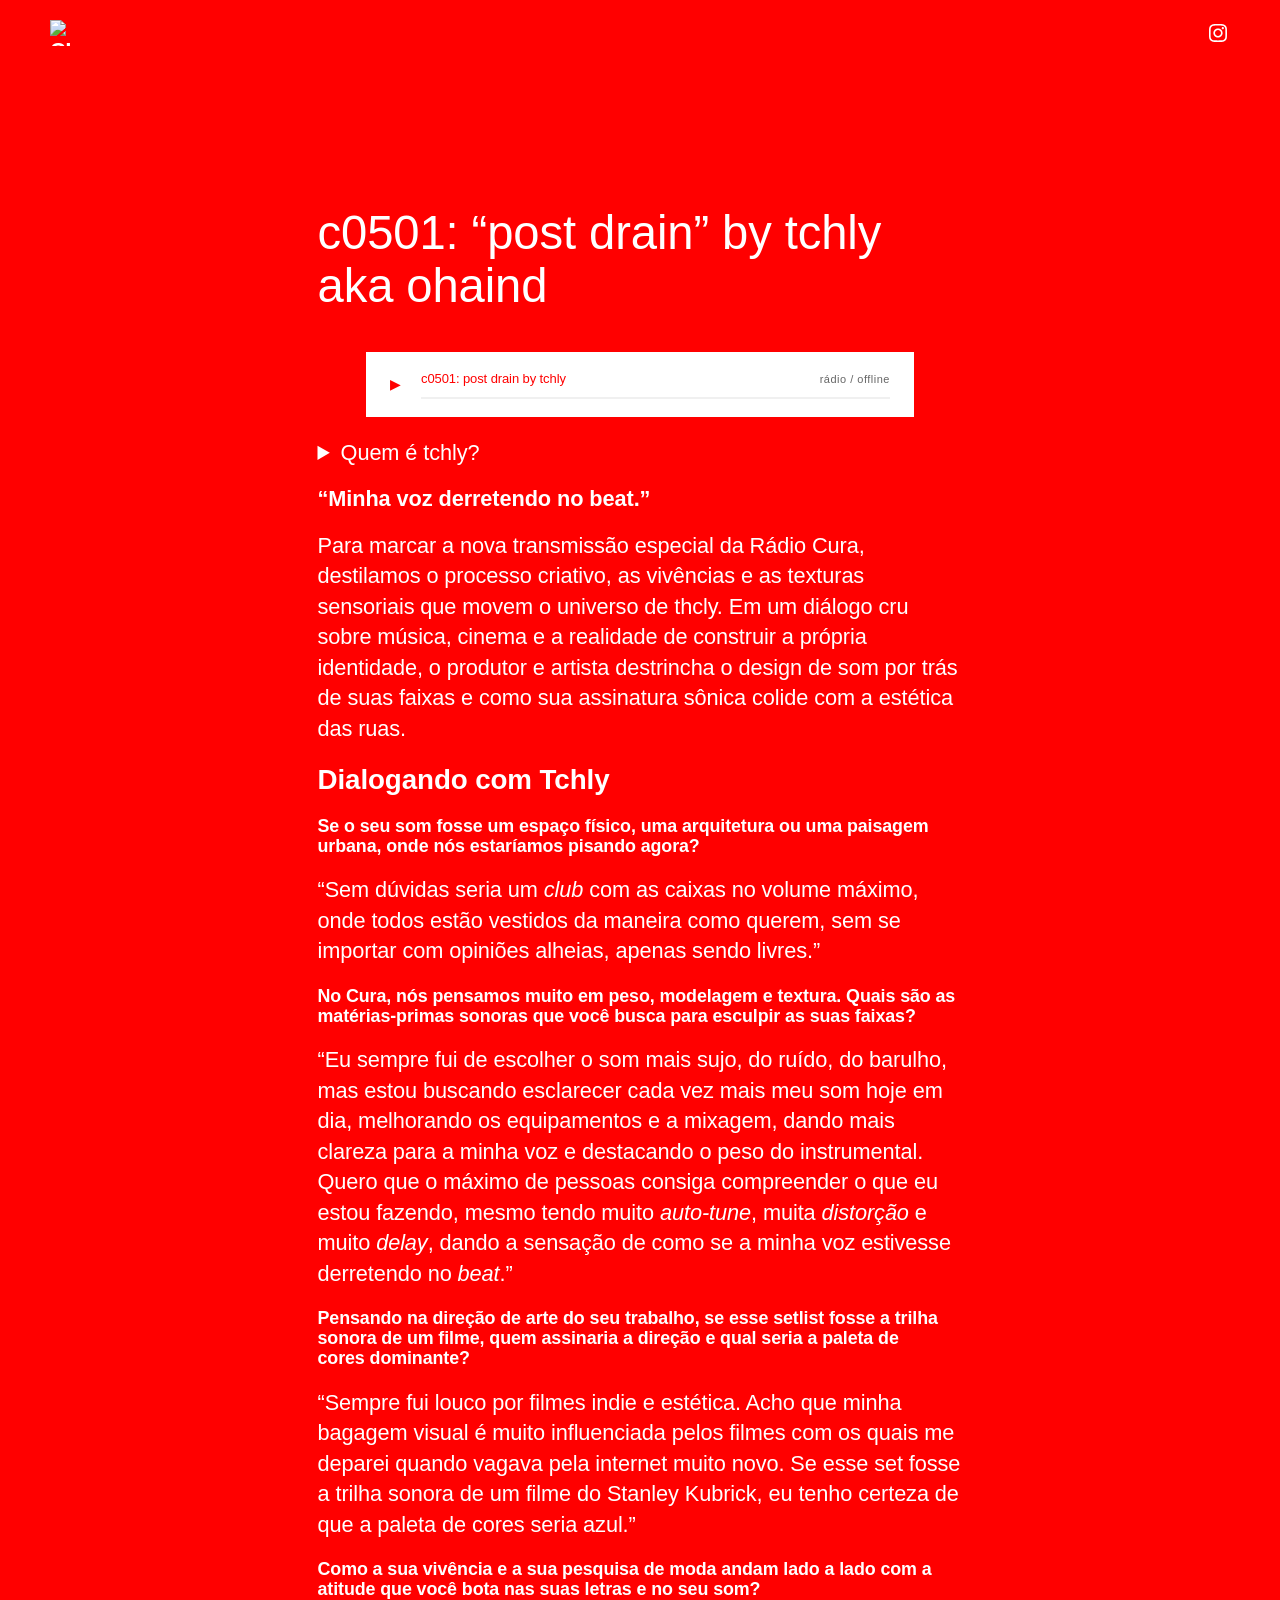
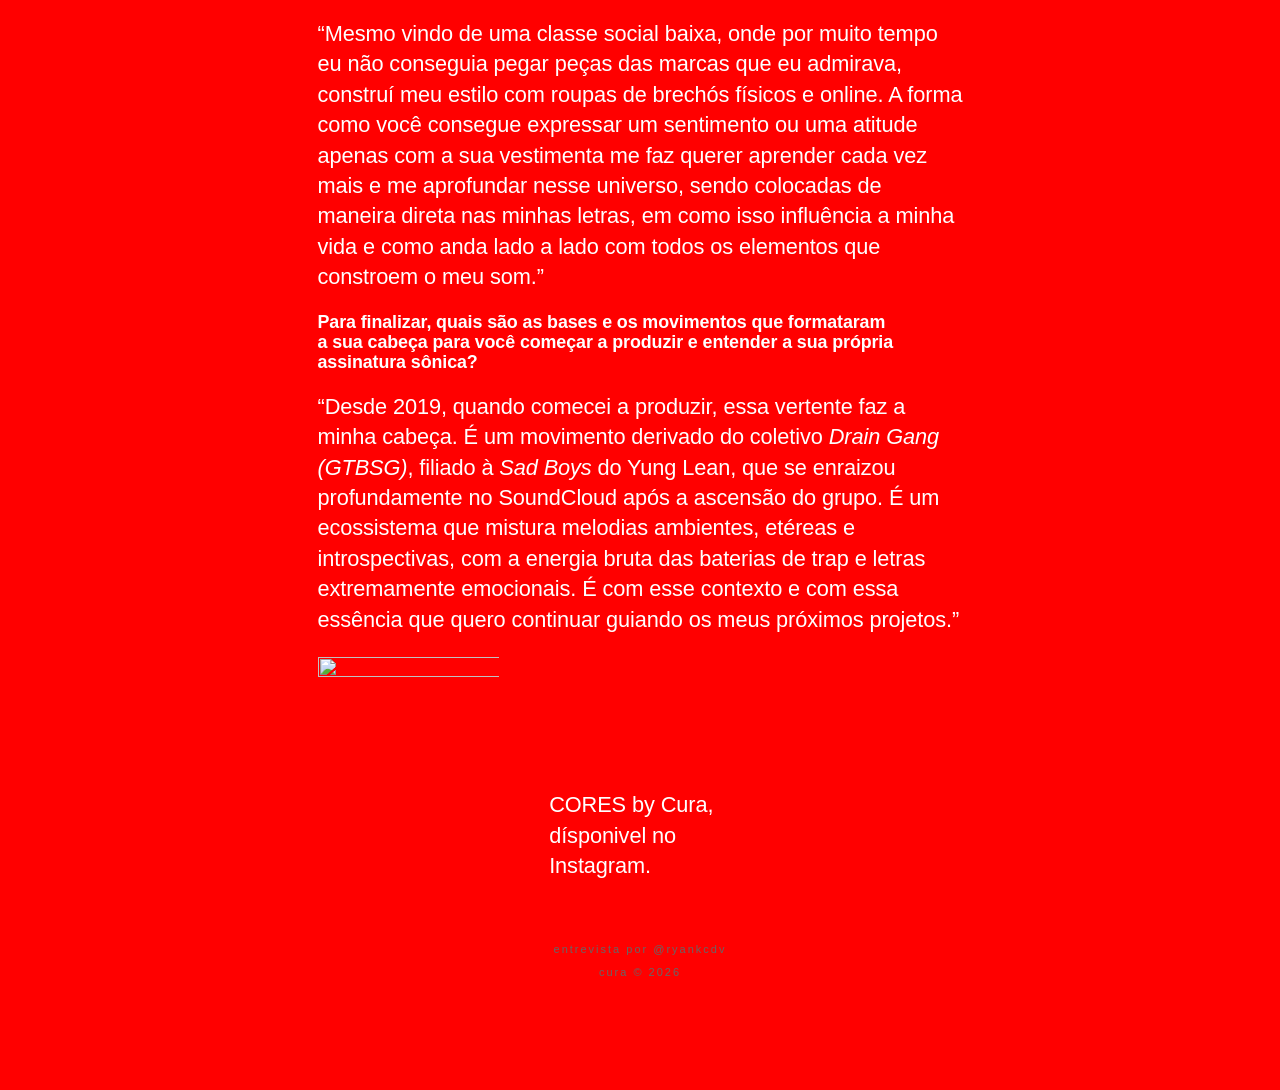
==== commit 23e30186: "Atualização: rádio." ====
--- a/c0501-postdrain-by-tchly/index.html
+++ b/c0501-postdrain-by-tchly/index.html
@@ -4,7 +4,7 @@
 	
 	<meta name="viewport" content="width=device-width, initial-scale=1">
 <meta name="robots" content="max-image-preview:large">
-<title>c0501: “post drain” by tchly – CURA</title>
+<title>c0501: “post drain” by tchly aka ohaind – CURA</title>
 <link rel="alternate" type="application/rss+xml" title="Feed para CURA »" href="https://cura.art.br/feed/">
 <link rel="alternate" type="application/rss+xml" title="Feed de comentários para CURA »" href="https://cura.art.br/comments/feed/">
 <link rel="alternate" title="oEmbed (JSON)" type="application/json+oembed" href="https://cura.art.br/wp-json/oembed/1.0/embed?url=https%3A%2F%2Fcura.art.br%2Fc0501-postdrain-by-tchly%2F">
@@ -275,12 +275,12 @@
 	
 	<div class="wp-block-group alignfull has-global-padding is-layout-constrained wp-block-group-is-layout-constrained" style="padding-top:var(--wp--preset--spacing--60);padding-bottom:var(--wp--preset--spacing--60)">
 		
-		<h1 class="wp-block-post-title">c0501: “post drain” by tchly</h1>
+		<h1 class="wp-block-post-title">c0501: “post drain” by tchly aka ohaind</h1>
 		<div class="entry-content alignfull wp-block-post-content has-global-padding is-layout-constrained wp-block-post-content-is-layout-constrained">
 <script>
     const CONFIG_CURA_RADIO = {
         // 1. Link direto do seu arquivo de 804MB hospedado no Dropbox
-        audioUrl: "https://dl.dropboxusercontent.com/scl/fi/26ib3ujo4r6jwvq7lu1xr/post-drain-by-tchly.mp3?rlkey=49fd2u5k0mmmetta2imql4ibs&st=vhkk77pd&dl=1",
+        audioUrl: "https://dl.dropboxusercontent.com/scl/fi/26ib3ujo4r6jwvq7lu1xr/post-drain-by-tchly.mp3?rlkey=49fd2u5k0mmmetta2imql4ibs&st=vhkk77pd&raw=1",
         
         // 2. Título da transmissão atual
         tituloSet: "c0501: post drain by tchly"
@@ -480,7 +480,7 @@
 
 
 
-<p class="wp-block-paragraph">“Eu sempre fui de escolher o som mais sujo, do ruído, do barulho, mas estou buscando esclarecer cada vez mais meu som hoje em dia, melhorando os equipamentos e a mixagem, dando mais clareza para a minha voz e destacando o peso do instrumental. Quero que o máximo de pessoas consiga compreender o que eu estou fazendo, mesmo tendo muito <em>auto-tune</em>, muito <em>reverb</em> e muito <em>delay</em>, dando a sensação de como se a minha voz estivesse derretendo no <em>beat</em>.”</p>
+<p class="wp-block-paragraph">“Eu sempre fui de escolher o som mais sujo, do ruído, do barulho, mas estou buscando esclarecer cada vez mais meu som hoje em dia, melhorando os equipamentos e a mixagem, dando mais clareza para a minha voz e destacando o peso do instrumental. Quero que o máximo de pessoas consiga compreender o que eu estou fazendo, mesmo tendo muito <em>auto-tune</em>, muita <em>distorção</em> e muito <em>delay</em>, dando a sensação de como se a minha voz estivesse derretendo no <em>beat</em>.”</p>
 
 
 
@@ -496,7 +496,7 @@
 
 
 
-<p class="wp-block-paragraph">“Mesmo vindo de uma classe social baixa, onde por muito tempo eu não conseguia pegar peças das marcas que eu admirava, construí meu estilo com roupas de brechós físicos e online. A forma como você consegue expressar um sentimento ou uma atitude apenas com a sua vestimenta me faz querer aprender cada vez mais e me aprofundar nesse universo, sendo colocadas de maneira direta nas minhas letras, em como isso influenza a minha vida e como anda lado a lado com todos os elementos que constroem o meu som.”</p>
+<p class="wp-block-paragraph">“Mesmo vindo de uma classe social baixa, onde por muito tempo eu não conseguia pegar peças das marcas que eu admirava, construí meu estilo com roupas de brechós físicos e online. A forma como você consegue expressar um sentimento ou uma atitude apenas com a sua vestimenta me faz querer aprender cada vez mais e me aprofundar nesse universo, sendo colocadas de maneira direta nas minhas letras, em como isso influência a minha vida e como anda lado a lado com todos os elementos que constroem o meu som.”</p>
 
 
 
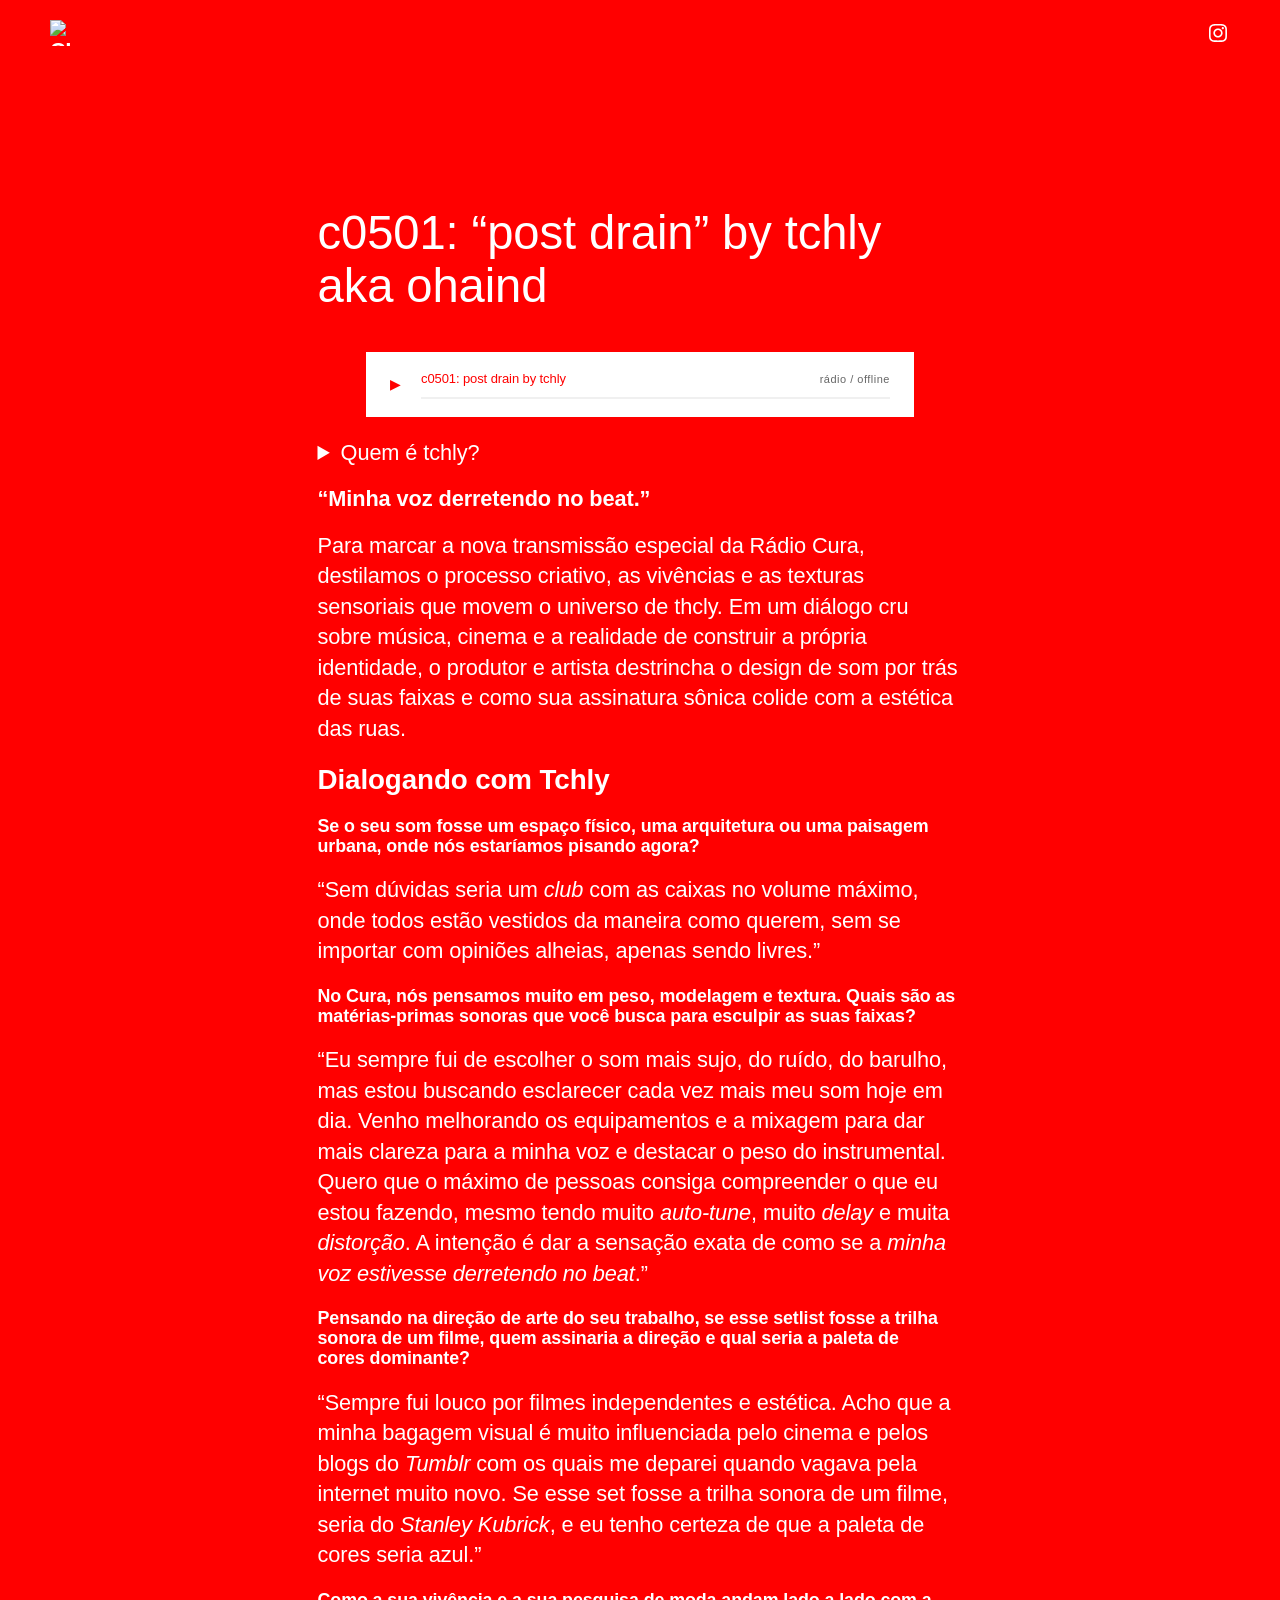
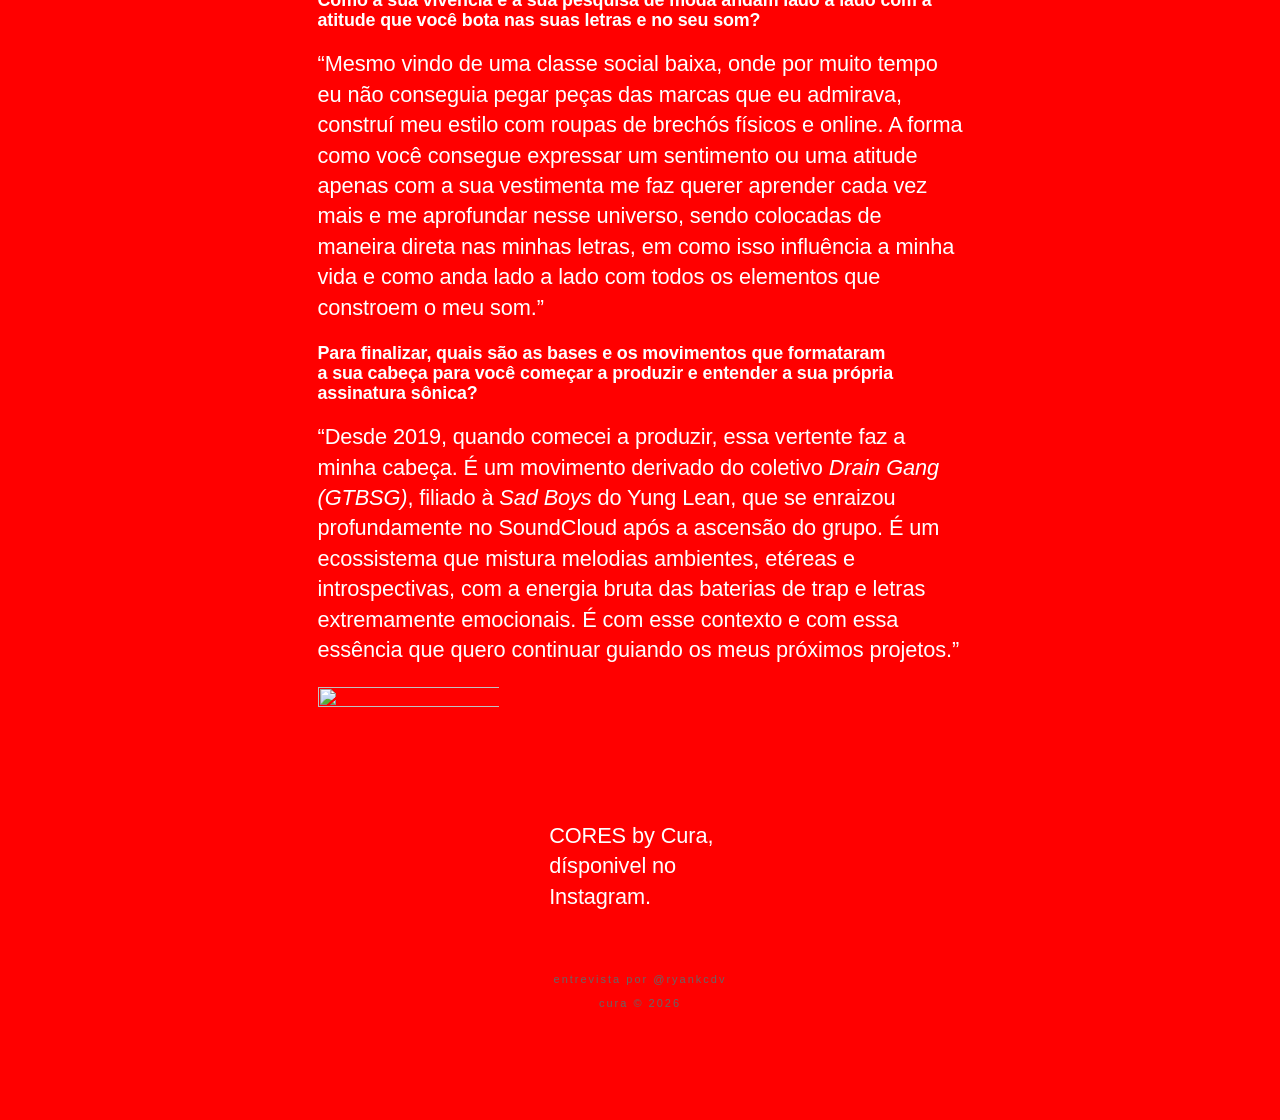
==== commit cd6fd0d3: "atualização: rádio-c0501" ====
--- a/c0501-postdrain-by-tchly/index.html
+++ b/c0501-postdrain-by-tchly/index.html
@@ -480,7 +480,7 @@
 
 
 
-<p class="wp-block-paragraph">“Eu sempre fui de escolher o som mais sujo, do ruído, do barulho, mas estou buscando esclarecer cada vez mais meu som hoje em dia, melhorando os equipamentos e a mixagem, dando mais clareza para a minha voz e destacando o peso do instrumental. Quero que o máximo de pessoas consiga compreender o que eu estou fazendo, mesmo tendo muito <em>auto-tune</em>, muita <em>distorção</em> e muito <em>delay</em>, dando a sensação de como se a minha voz estivesse derretendo no <em>beat</em>.”</p>
+<p class="wp-block-paragraph">“Eu sempre fui de escolher o som mais sujo, do ruído, do barulho, mas estou buscando esclarecer cada vez mais meu som hoje em dia. Venho melhorando os equipamentos e a mixagem para dar mais clareza para a minha voz e destacar o peso do instrumental. Quero que o máximo de pessoas consiga compreender o que eu estou fazendo, mesmo tendo muito <em>auto-tune</em>, muito <em>delay</em> e muita <em>distorção</em>. A intenção é dar a sensação exata de como se a <em>minha voz estivesse derretendo no beat</em>.”</p>
 
 
 
@@ -488,7 +488,7 @@
 
 
 
-<p class="wp-block-paragraph">“Sempre fui louco por filmes indie e estética. Acho que minha bagagem visual é muito influenciada pelos filmes com os quais me deparei quando vagava pela internet muito novo. Se esse set fosse a trilha sonora de um filme do Stanley Kubrick, eu tenho certeza de que a paleta de cores seria azul.”</p>
+<p class="wp-block-paragraph">“Sempre fui louco por filmes independentes e estética. Acho que a minha bagagem visual é muito influenciada pelo cinema e pelos blogs do <em>Tumblr</em> com os quais me deparei quando vagava pela internet muito novo. Se esse set fosse a trilha sonora de um filme, seria do <em>Stanley Kubrick</em>, e eu tenho certeza de que a paleta de cores seria azul.”</p>
 
 
 
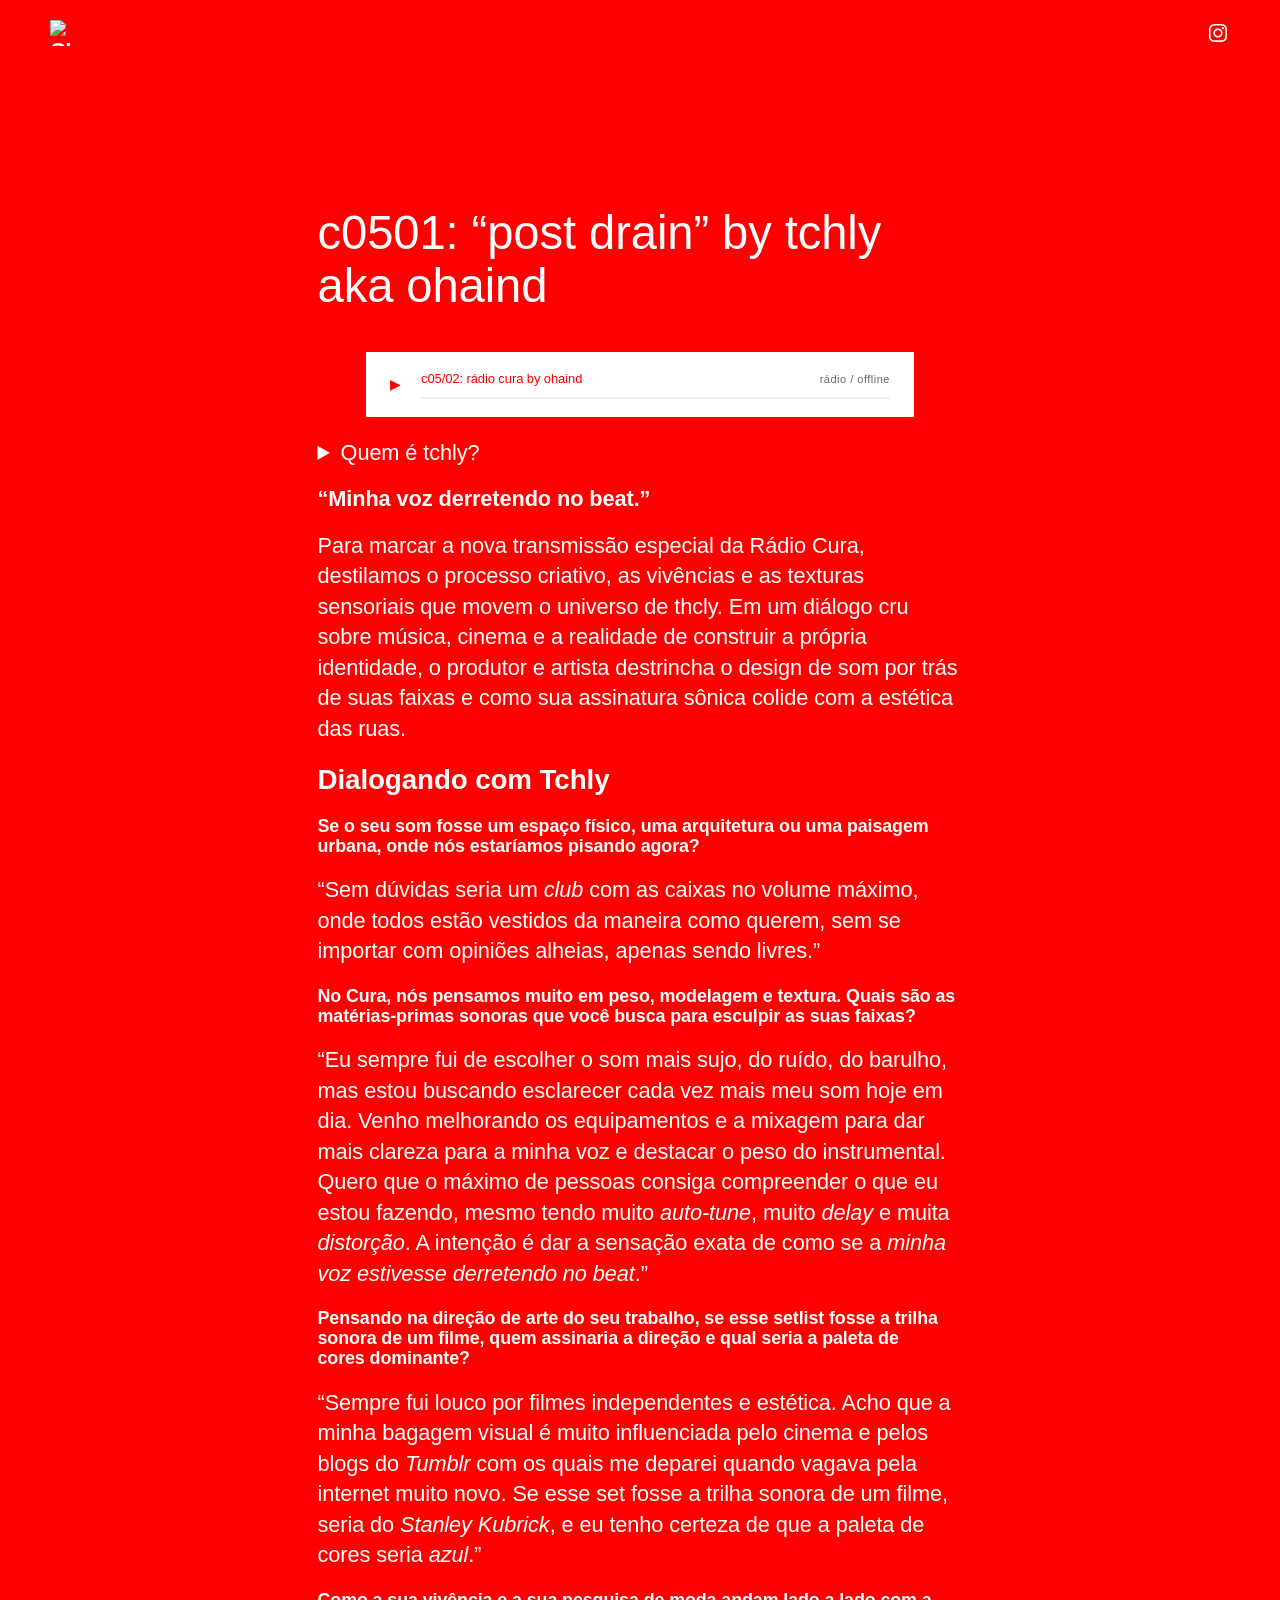
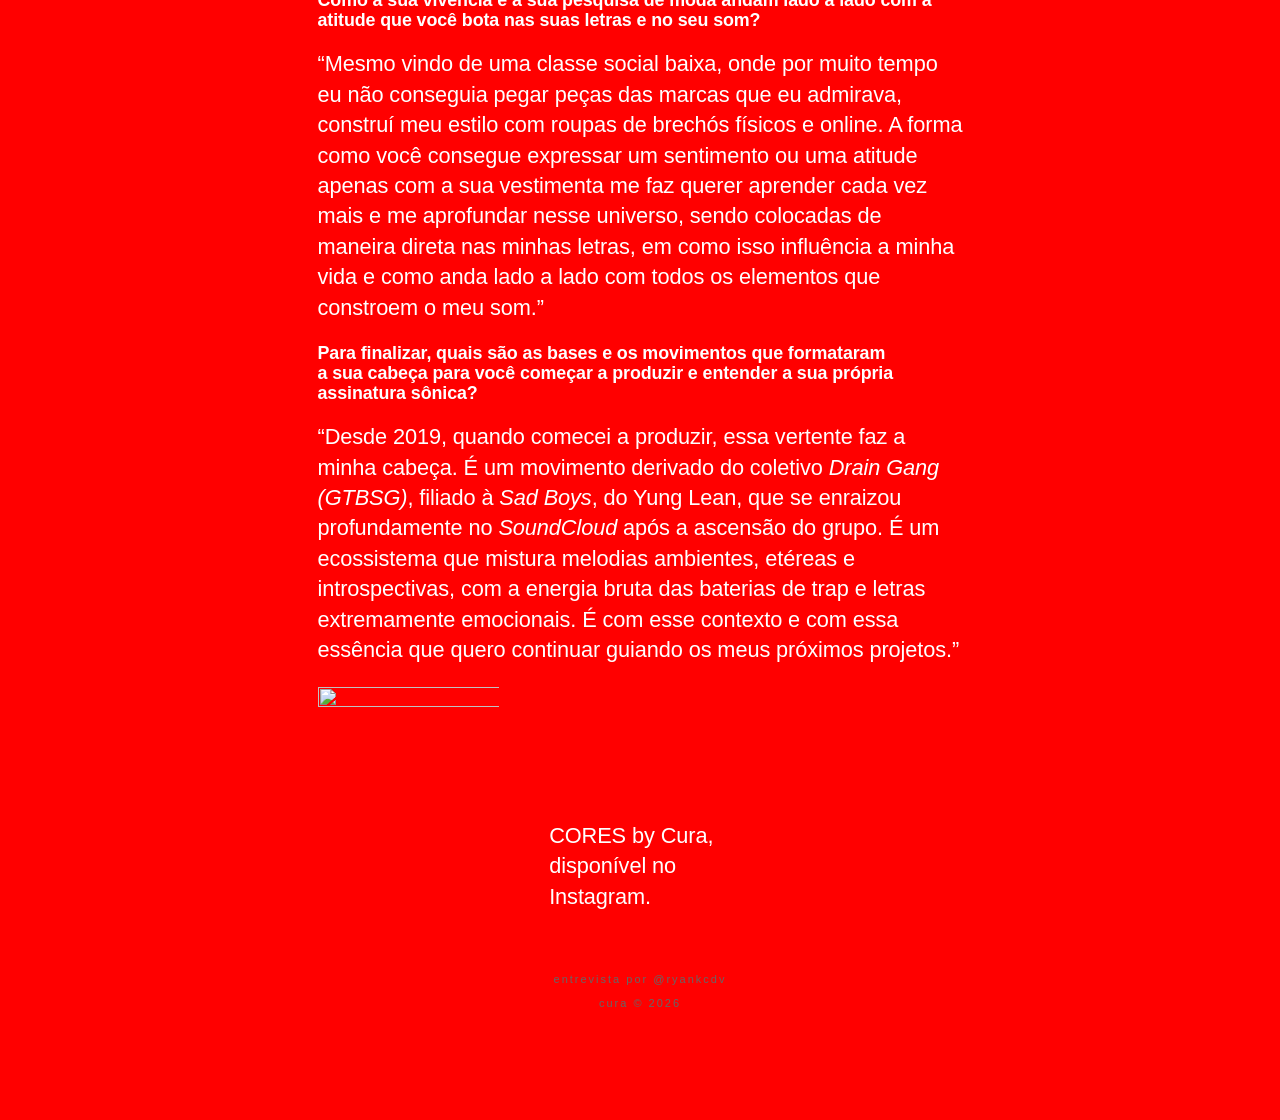
==== commit 2b487ed9: "Correção: áudio e redação." ====
--- a/c0501-postdrain-by-tchly/index.html
+++ b/c0501-postdrain-by-tchly/index.html
@@ -279,17 +279,15 @@
 		<div class="entry-content alignfull wp-block-post-content has-global-padding is-layout-constrained wp-block-post-content-is-layout-constrained">
 <script>
     const CONFIG_CURA_RADIO = {
-        // 1. Link direto do seu arquivo de 804MB hospedado no Dropbox
+        // Mantemos o raw=1 para o servidor entregar o arquivo bruto em tempo real
         audioUrl: "https://dl.dropboxusercontent.com/scl/fi/26ib3ujo4r6jwvq7lu1xr/post-drain-by-tchly.mp3?rlkey=49fd2u5k0mmmetta2imql4ibs&st=vhkk77pd&raw=1",
-        
-        // 2. Título da transmissão atual
-        tituloSet: "c0501: post drain by tchly"
+        tituloSet: "c05/02: rádio cura by ohaind"
     };
 </script>
 
 <div class="cura-player-container">
-    
-    <audio id="cura-audio-track"></audio>
+    <!-- CORREÇÃO 1: Adicionado preload="auto" para forçar o navegador a carregar o áudio em background assim que a página abrir -->
+    <audio id="cura-audio-track" preload="auto" crossorigin="anonymous"></audio>
 
     <div class="cura-player-controls">
         <button id="cura-play-btn" class="cura-control-button">▶︎</button>
@@ -387,10 +385,6 @@
     background-color: #FF0000;
     transition: width 0.1s linear;
 }
-
-.cura-player-container:hover .cura-progress-fill {
-    background-color: #FF0000;
-}
 </style>
 
 <script>
@@ -402,7 +396,10 @@
     const statusText = document.getElementById('cura-track-status');
     const titleText = document.getElementById('cura-set-title');
 
+    // CORREÇÃO 2: Força o link a ser injetado imediatamente para iniciar o buffering invisível
     audio.src = CONFIG_CURA_RADIO.audioUrl;
+    audio.load(); // Força o gatilho de carregamento inicial
+    
     titleText.innerText = CONFIG_CURA_RADIO.tituloSet;
 
     const iconPlay = '\u25B6\uFE0E';  
@@ -410,10 +407,17 @@
 
     function togglePlay() {
         if (audio.paused) {
-            audio.play();
-            playBtn.innerHTML = iconPause;
-            statusText.innerText = 'online';
-            statusText.style.color = '#a0a0a0';
+            // CORREÇÃO 3: Garante que o play seja executado de forma assíncrona imediata
+            statusText.innerText = 'carregando...';
+            
+            audio.play().then(() => {
+                playBtn.innerHTML = iconPause;
+                statusText.innerText = 'online';
+                statusText.style.color = '#a0a0a0';
+            }).catch(err => {
+                console.log("Erro ao reproduzir:", err);
+                statusText.innerText = 'erro';
+            });
         } else {
             audio.pause();
             playBtn.innerHTML = iconPlay;
@@ -425,8 +429,10 @@
     playBtn.addEventListener('click', togglePlay);
 
     audio.addEventListener('timeupdate', () => {
-        const percentage = (audio.currentTime / audio.duration) * 100;
-        progress.style.width = percentage + '%';
+        if (audio.duration) {
+            const percentage = (audio.currentTime / audio.duration) * 100;
+            progress.style.width = percentage + '%';
+        }
     });
 
     audio.addEventListener('ended', () => {
@@ -439,7 +445,9 @@
         const rect = progressContainer.getBoundingClientRect();
         const x = event.clientX - rect.left;
         const clickedPercentage = x / rect.width;
-        audio.currentTime = clickedPercentage * audio.duration;
+        if (audio.duration) {
+            audio.currentTime = clickedPercentage * audio.duration;
+        }
     });
 });
 </script>
@@ -488,7 +496,7 @@
 
 
 
-<p class="wp-block-paragraph">“Sempre fui louco por filmes independentes e estética. Acho que a minha bagagem visual é muito influenciada pelo cinema e pelos blogs do <em>Tumblr</em> com os quais me deparei quando vagava pela internet muito novo. Se esse set fosse a trilha sonora de um filme, seria do <em>Stanley Kubrick</em>, e eu tenho certeza de que a paleta de cores seria azul.”</p>
+<p class="wp-block-paragraph">“Sempre fui louco por filmes independentes e estética. Acho que a minha bagagem visual é muito influenciada pelo cinema e pelos blogs do <em>Tumblr</em> com os quais me deparei quando vagava pela internet muito novo. Se esse set fosse a trilha sonora de um filme, seria do <em>Stanley Kubrick</em>, e eu tenho certeza de que a paleta de cores seria <em>azul</em>.”</p>
 
 
 
@@ -504,7 +512,7 @@
 
 
 
-<p class="wp-block-paragraph">“Desde 2019, quando comecei a produzir, essa vertente faz a minha cabeça. É um movimento derivado do coletivo <em>Drain Gang (GTBSG)</em>, filiado à <em>Sad Boys</em> do Yung Lean, que se enraizou profundamente no SoundCloud após a ascensão do grupo. É um ecossistema que mistura melodias ambientes, etéreas e introspectivas, com a energia bruta das baterias de trap e letras extremamente emocionais. É com esse contexto e com essa essência que quero continuar guiando os meus próximos projetos.”</p>
+<p class="wp-block-paragraph">“Desde 2019, quando comecei a produzir, essa vertente faz a minha cabeça. É um movimento derivado do coletivo <em>Drain Gang (GTBSG)</em>, filiado à <em>Sad Boys</em>, do Yung Lean, que se enraizou profundamente no <em>SoundCloud</em> após a ascensão do grupo. É um ecossistema que mistura melodias ambientes, etéreas e introspectivas, com a energia bruta das baterias de trap e letras extremamente emocionais. É com esse contexto e com essa essência que quero continuar guiando os meus próximos projetos.”</p>
 
 
 
@@ -516,7 +524,7 @@
 
 
 <div class="wp-block-column is-vertically-aligned-bottom is-layout-flow wp-block-column-is-layout-flow">
-<p class="has-text-align-left wp-block-paragraph">CORES by Cura, dísponivel no Instagram.</p>
+<p class="has-text-align-left wp-block-paragraph">CORES by Cura, disponível no Instagram.</p>
 </div>
 
 
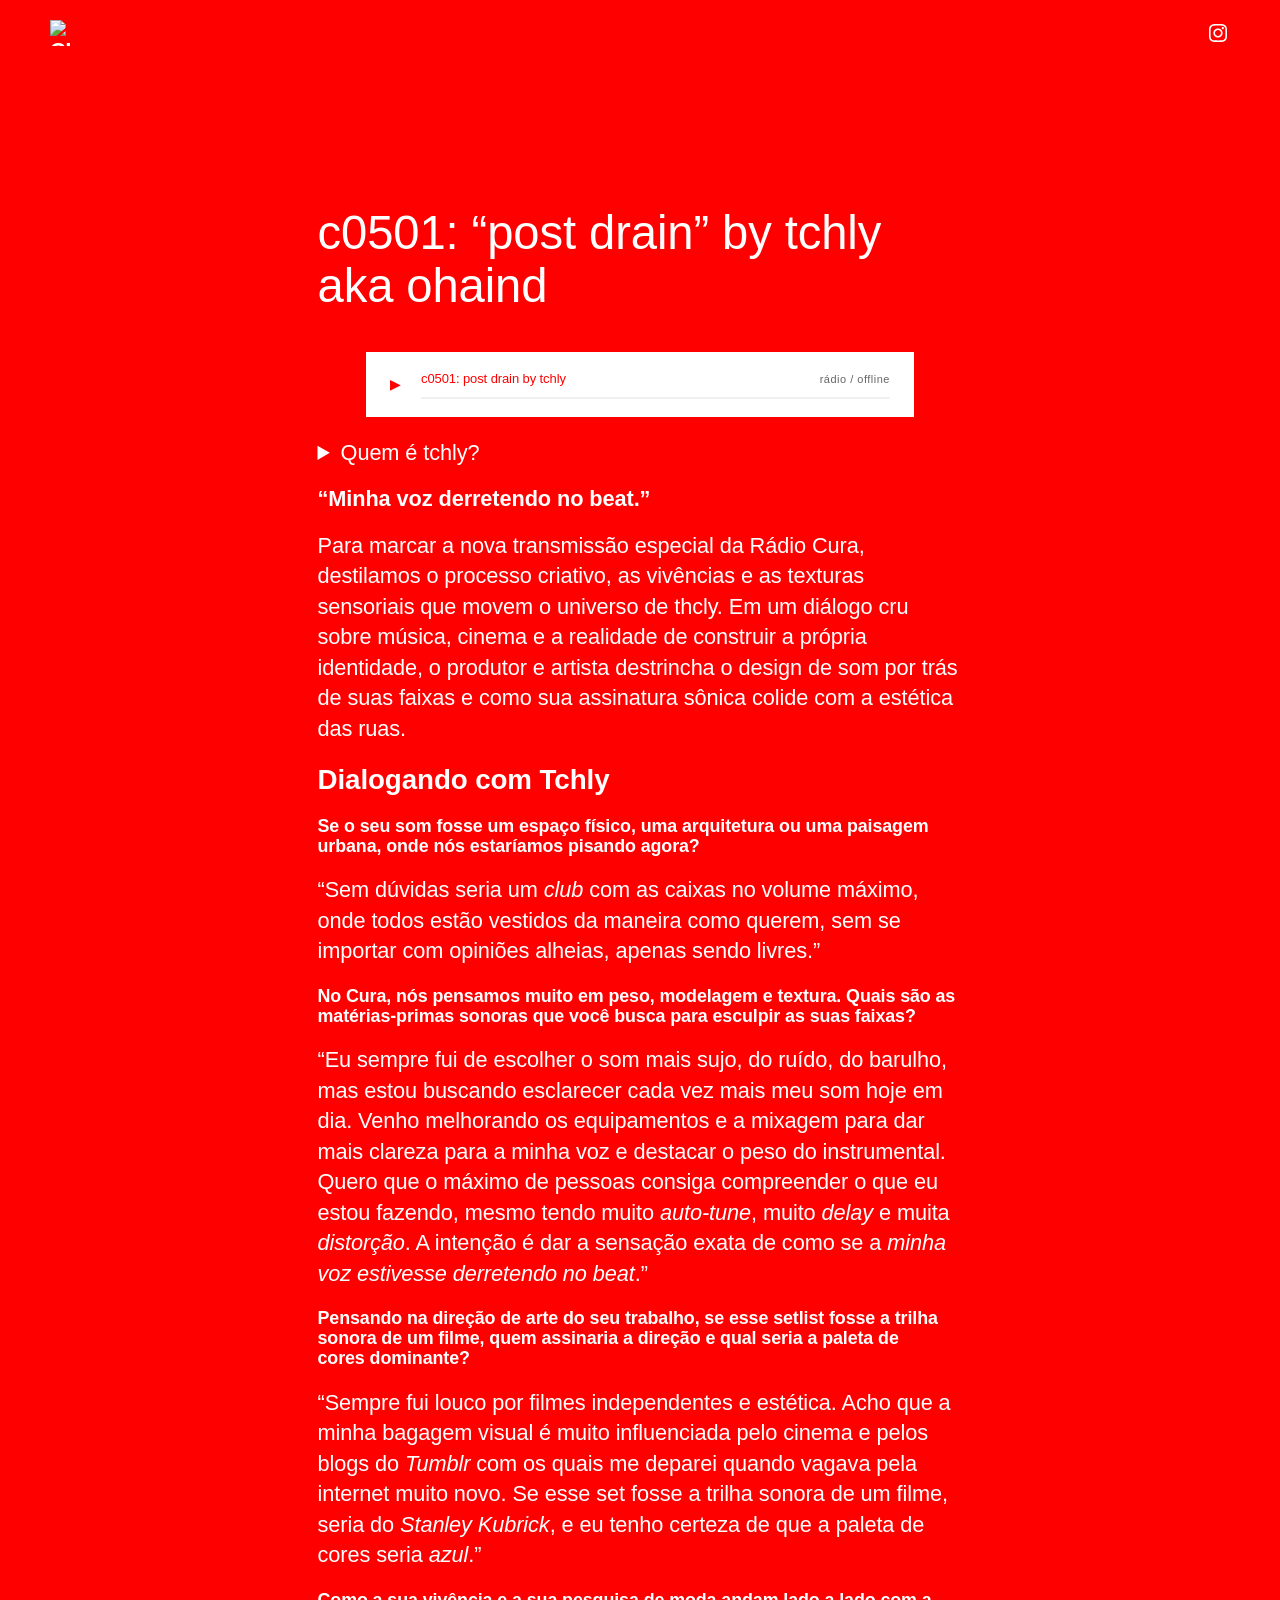
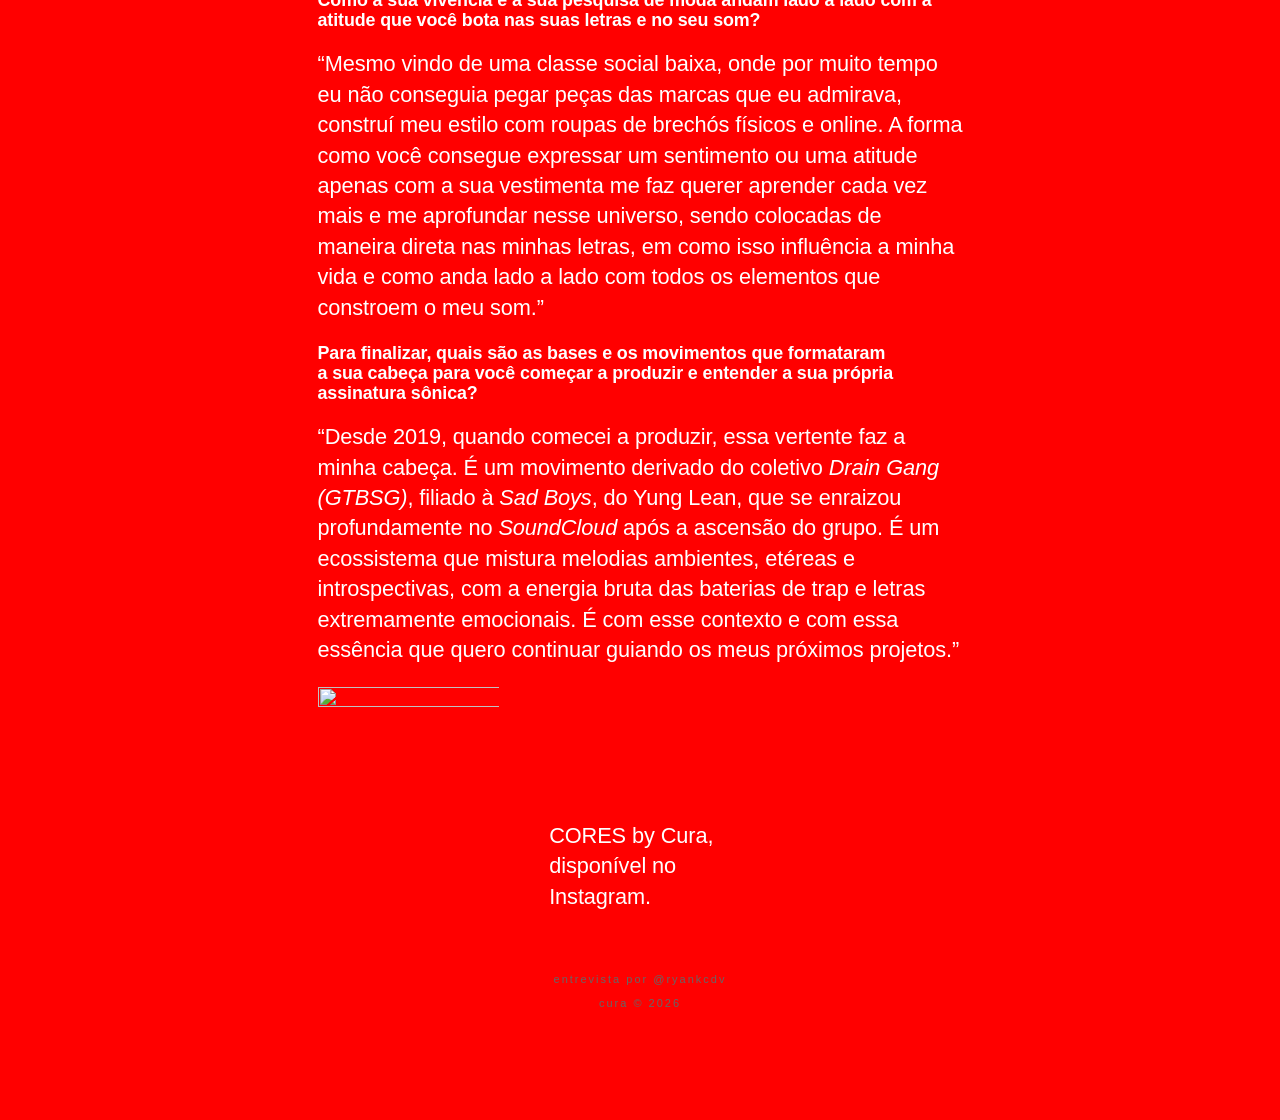
==== commit 7e853ce4: "Atualização: título do áudio." ====
--- a/c0501-postdrain-by-tchly/index.html
+++ b/c0501-postdrain-by-tchly/index.html
@@ -281,7 +281,7 @@
     const CONFIG_CURA_RADIO = {
         // Mantemos o raw=1 para o servidor entregar o arquivo bruto em tempo real
         audioUrl: "https://dl.dropboxusercontent.com/scl/fi/26ib3ujo4r6jwvq7lu1xr/post-drain-by-tchly.mp3?rlkey=49fd2u5k0mmmetta2imql4ibs&st=vhkk77pd&raw=1",
-        tituloSet: "c05/02: rádio cura by ohaind"
+        tituloSet: "c0501: post drain by tchly"
     };
 </script>
 
